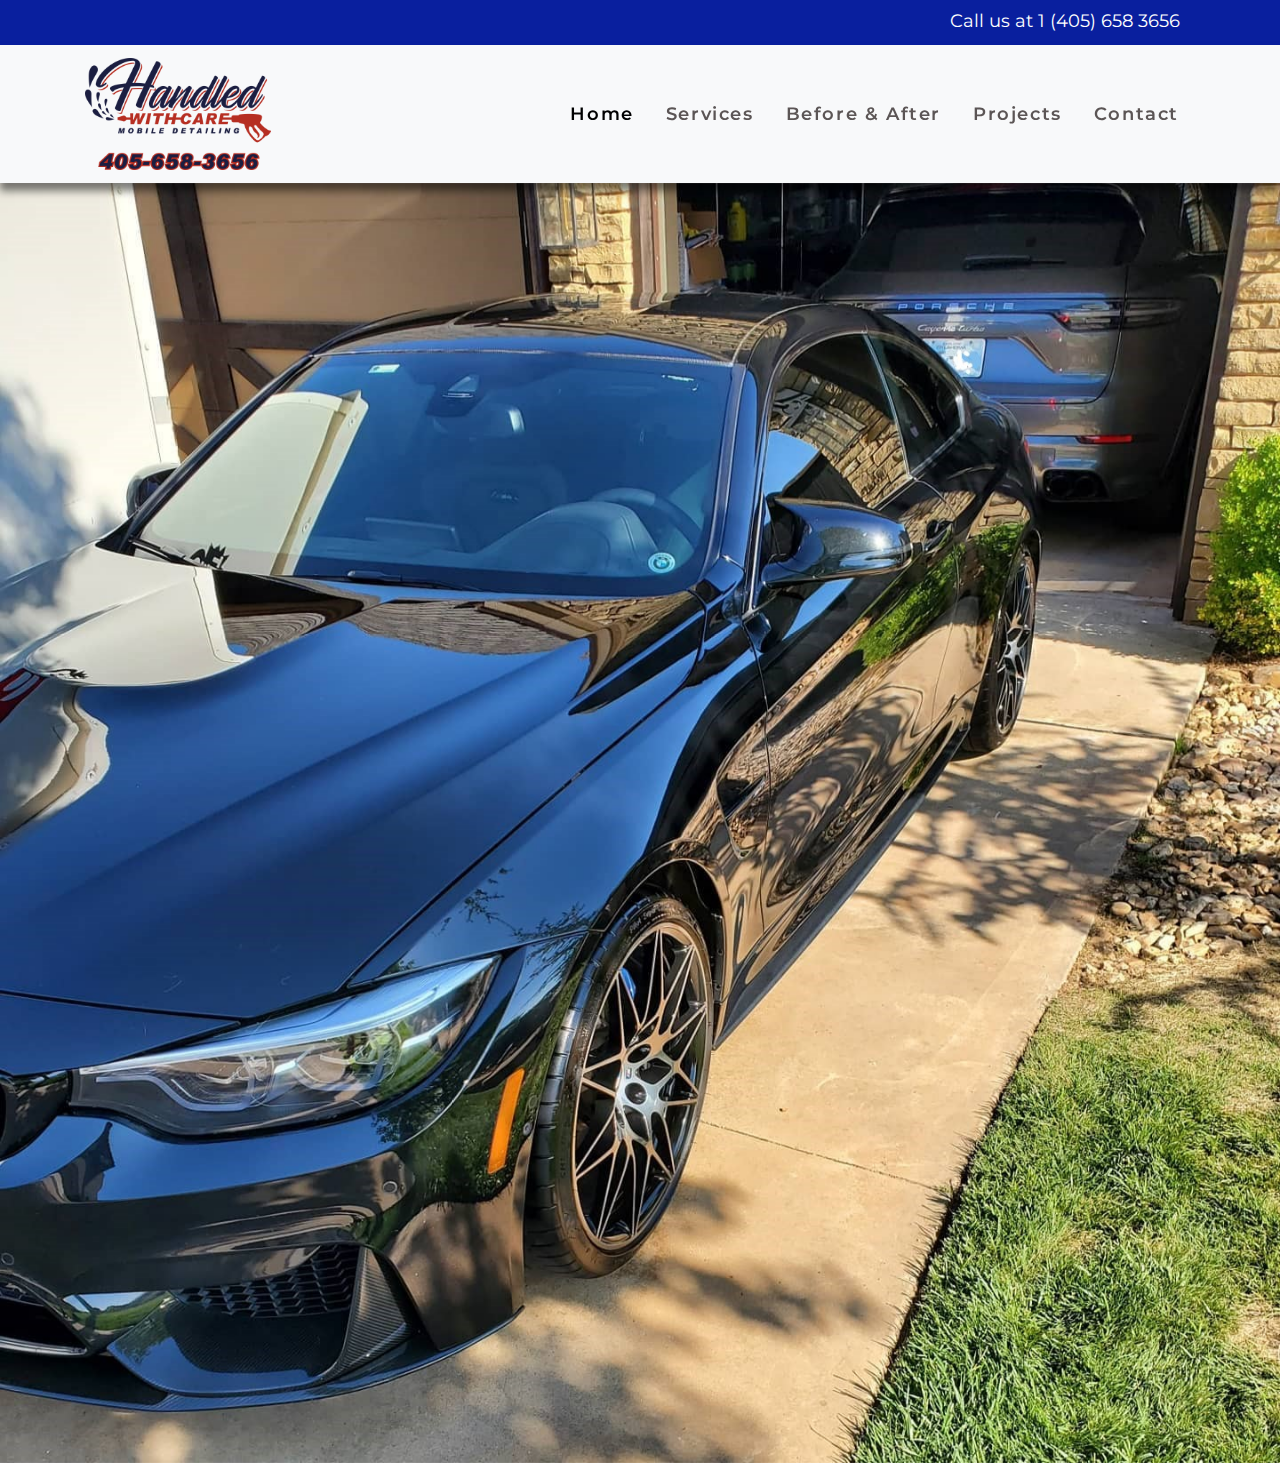
==== index.html @ 616f80f4 "first commit" ====
<!DOCTYPE html>
<html lang="en">
  <head>
    <meta charset="UTF-8" />
    <meta name="viewport" content="width=device-width, initial-scale=1.0, viewport-fit=cover" />
    <meta http-equiv="X-UA-Compatible" content="ie=edge" />
    <title>Handled With Care Mobile Detailing</title>
    <link rel="shortcut icon" href="" />
    <!-- Bootstrap 4.5 CSS -->
    <link rel="stylesheet" href="css/bootstrap.min.css" />
    <!-- Style CSS -->
    <link rel="stylesheet" href="css/style.css" />
    <!-- Google Fonts -->
    <link href="https://fonts.googleapis.com/css?family=Montserrat:300,400,500,600,700&display=swap" rel="stylesheet" />
  </head>
  <body>
    <!-- Top Bar -->
    <div class="top-bar">
      <div class="container">
        <div class="col-12 text-right">
          <p><a href="tel:14056583656">Call us at 1 (405) 658 3656</a></p>
        </div>
      </div>
    </div>

    <!-- End Top Bar -->

    <!-- Navigation -->
    <nav class="navbar bg-light navbar-light navbar-expand-lg">
      <div class="container">
        <a href="index.html" class="navbar-brand"><img src="img/logo.png" alt="Logo" title="Logo" /></a>

        <button class="navbar-toggler" type="button" data-toggle="collapse" data-target="#navbarResponsive">
          <span class="navbar-toggler-icon"></span>
        </button>

        <div class="collapse navbar-collapse" id="navbarResponsive">
          <ul class="navbar-nav ml-auto">
            <li class="nav-item"><a href="index.html" class="nav-link active">Home</a></li>
            <li class="nav-item"><a href="" class="nav-link">Services</a></li>
            <li class="nav-item"><a href="" class="nav-link">Before & After</a></li>
            <li class="nav-item"><a href="" class="nav-link">Projects</a></li>
            <li class="nav-item"><a href="" class="nav-link">Contact</a></li>
          </ul>
        </div>
      </div>
    </nav>

    <!-- End Navigation -->

    <!-- Image Carousel -->

    <div id="carousel" class="carousel slide" data-ride="carousel" data-interval="">
      <!-- Carousel Content -->
      <div class="carousel-inner">
        <div class="carousel-item active">
          <img src="img/carousel/1.jpg" alt="" class="w-100">
        </div>
      </div>

      <!-- End Carousel Content -->

      <!-- Previous & Next Buttons -->

      <!-- End Previous & Next Buttons -->
    </div>
    <!-- End Image Carousel -->

    <!-- Main Page Heading -->

    <!-- Three Column Section -->

    <!-- End Three Column Section -->

    <!-- Emoji Navbar First -->

    <!-- Start Fixed Background IMG -->

    <!-- End Fixed Background IMG -->

    <!-- Emoji Navbar Second -->

    <!-- Modal Popup -->

    <!-- Start Two Column Section -->

    <!-- End Two Column Section -->

    <!-- Start Jumbotron -->

    <!-- End Jumbotron -->

    <!-- Start Footer -->

    <!-- End Footer -->

    <!-- Start Socket -->

    <!-- End Socket -->

    <!-- Script Source Files -->

    <!-- jQuery -->
    <script src="js/jquery-3.5.1.min.js"></script>
    <!-- Bootstrap 4.5 JS -->
    <script src="js/bootstrap.min.js"></script>
    <!-- Popper JS -->
    <script src="js/popper.min.js"></script>
    <!-- Font Awesome -->
    <script src="js/all.min.js"></script>

    <!-- End Script Source Files -->
  </body>
</html>
---- css/style.css ----
/*-- Body Reset --*/
body {
  overflow-x: hidden;
  font-family: 'Montserrat', sans-serif;
  color: #616971;
}

/*============= TOP BAR HEADER =============*/
.top-bar {
  background: #091f9e;
  height: 2.8rem;
  padding: .5rem 0;
}
.top-bar a {
  color: white;
  text-decoration: none;
  font-size: 1.1rem;
}


/*============= NAVIGATION =============*/
.navbar-brand img {
  height: 7rem;
}
.navbar {
  font-size: 1.15rem;
  font-weight: 600;
  letter-spacing: .1rem;
  box-shadow: 0 .5rem .5rem rgba(0, 0, 0, 0.5);
  z-index: 1;
}
.nav-item {
  padding: .5rem;
}
.nav-link {
  color: #5b5555!important;
}
.nav-link.active, 
.nav-link:hover {
  color: #000000!important;
}


/*============= CAROUSEL =============*/



/*---Change Carousel Transition Speed --*/


/*-- Carousel Content --*/



/*===== FIXED BACKGROUND IMG =====*/



/*-- Emoji Navbar --*/



/*============= FOOTER =============*/



/*============= SOCKET =============*/



/*============= MEDIA QUERIES =============*/

/* Devices under 1199px (xl) */
@media (max-width: 1199.98px) {

}
/* Devices under 768px (md) */
@media (max-width: 767.98px) {

}


/*============ BOOTSTRAP BREAK POINTS:

Extra small (xs) devices (portrait phones, less than 576px)
No media query since this is the default in Bootstrap

Small (sm) devices (landscape phones, 576px and up)
@media (min-width: 576px) { ... }

Medium (md) devices (tablets, 768px and up)
@media (min-width: 768px) { ... }

Large (lg) devices (desktops, 992px and up)
@media (min-width: 992px) { ... }

Extra (xl) large devices (large desktops, 1200px and up)
@media (min-width: 1200px) { ... }

=============*/

/*-- Bootstrap Mobile Gutter Fix --*/
.row, .container-fluid {
  margin-left: 0px !important;
  margin-right: 0px !important;
}

/*-- Fixed Background Image --*/
.fixed-background {
  position: relative;
  width: 100%;
  z-index: 1000!important;
}
.fixed-wrap {
  clip: rect(0, auto, auto, 0);
  position: absolute;
  top: 0;
  left: 0;
  width: 100%;
  height: 100%;
  z-index: -999 !important;
}
.fixed {
  z-index: -999!important;
  display: block;
  top: 0;
  left: 0;
  width: 100%;
  height: 100%;
  background-size: cover;
  background-position: center center;
  -webkit-transform: translateZ(0);
  transform: translateZ(0);
  will-change: transform;
}
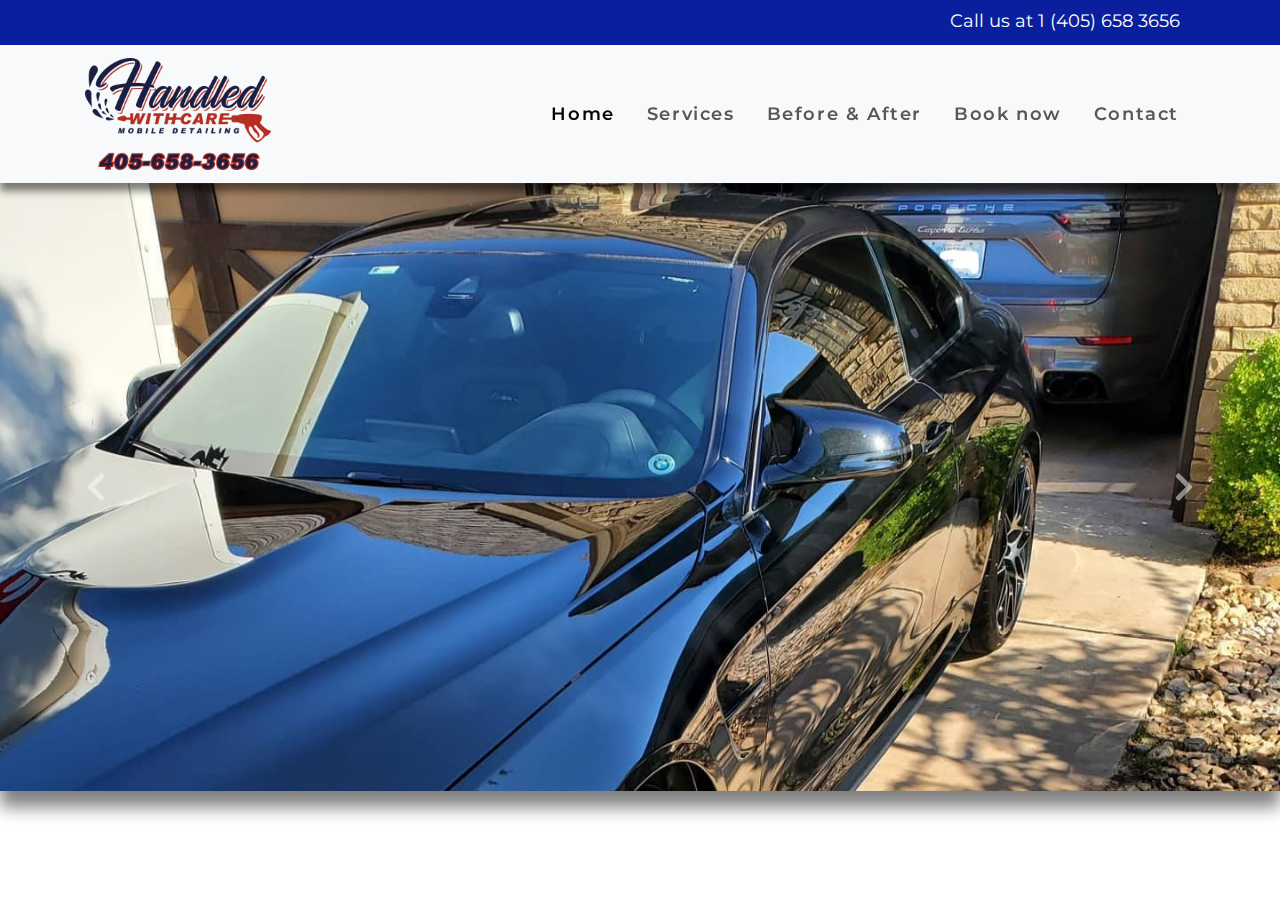
==== commit b9317eea: "latest" ====
--- a/index.html
+++ b/index.html
@@ -39,7 +39,7 @@
             <li class="nav-item"><a href="index.html" class="nav-link active">Home</a></li>
             <li class="nav-item"><a href="" class="nav-link">Services</a></li>
             <li class="nav-item"><a href="" class="nav-link">Before & After</a></li>
-            <li class="nav-item"><a href="" class="nav-link">Projects</a></li>
+            <li class="nav-item"><a href="" class="nav-link">Book now</a></li>
             <li class="nav-item"><a href="" class="nav-link">Contact</a></li>
           </ul>
         </div>
@@ -50,18 +50,38 @@
 
     <!-- Image Carousel -->
 
-    <div id="carousel" class="carousel slide" data-ride="carousel" data-interval="">
+    <div id="carousel" class="carousel slide" data-ride="carousel" data-interval="6500000">
       <!-- Carousel Content -->
       <div class="carousel-inner">
+
         <div class="carousel-item active">
-          <img src="img/carousel/1.jpg" alt="" class="w-100">
+          <img src="img/carousel/1big.jpg" alt="" class="w-100">
+          <div class="carousel-caption">
+            <div class="container">
+              <h1>Test</h1>
+            </div>
+          </div>
         </div>
+
+        <div class="carousel-item ">
+          <img src="img/carousel/1big.jpg" alt="" class="w-100">
+        </div>
+
+        <div class="carousel-item ">
+          <img src="img/carousel/1big.jpg" alt="" class="w-100">
+        </div>
+
       </div>
 
       <!-- End Carousel Content -->
 
       <!-- Previous & Next Buttons -->
-
+      <a href="#carousel" class="carousel-control-prev" role="button" data-slide="prev">
+        <span class="fas fa-chevron-left fa-2x"></span>
+      </a>
+      <a href="#carousel" class="carousel-control-next" role="button" data-slide="next">
+        <span class="fas fa-chevron-right fa-2x"></span>
+      </a>
       <!-- End Previous & Next Buttons -->
     </div>
     <!-- End Image Carousel -->
--- a/css/style.css
+++ b/css/style.css
@@ -43,10 +43,21 @@
 
 /*============= CAROUSEL =============*/
 
+#carousel {
+  box-shadow: 0 1rem 1rem rgba(0, 0, 0, 0.5);
+}
+.carousel-inner {
+  max-height: 38rem!important;
+}
+
 
 
 /*---Change Carousel Transition Speed --*/
-
+.carousel-item-next, 
+.carousel-item-prev,
+.carousel-item.active {
+  transition: transform 1.2s ease;
+}
 
 /*-- Carousel Content --*/
 
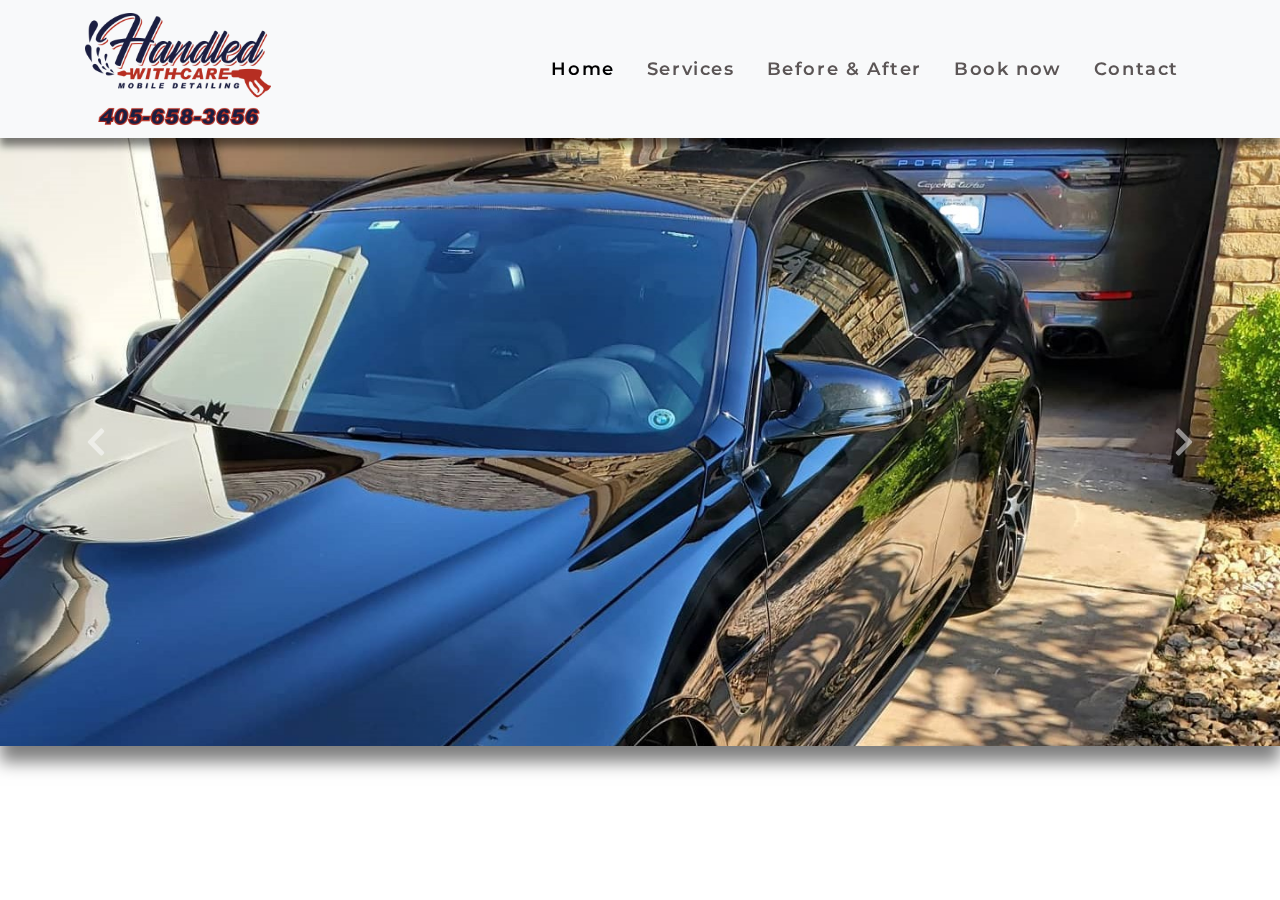
==== commit 26ba5170: "updated links in navbar" ====
--- a/index.html
+++ b/index.html
@@ -15,13 +15,13 @@
   </head>
   <body>
     <!-- Top Bar -->
-    <div class="top-bar">
+    <!-- <div class="top-bar">
       <div class="container">
         <div class="col-12 text-right">
           <p><a href="tel:14056583656">Call us at 1 (405) 658 3656</a></p>
         </div>
       </div>
-    </div>
+    </div> -->
 
     <!-- End Top Bar -->
 
@@ -37,10 +37,10 @@
         <div class="collapse navbar-collapse" id="navbarResponsive">
           <ul class="navbar-nav ml-auto">
             <li class="nav-item"><a href="index.html" class="nav-link active">Home</a></li>
-            <li class="nav-item"><a href="" class="nav-link">Services</a></li>
-            <li class="nav-item"><a href="" class="nav-link">Before & After</a></li>
-            <li class="nav-item"><a href="" class="nav-link">Book now</a></li>
-            <li class="nav-item"><a href="" class="nav-link">Contact</a></li>
+            <li class="nav-item"><a href="services.html" class="nav-link">Services</a></li>
+            <li class="nav-item"><a href="beforeafter.html" class="nav-link">Before & After</a></li>
+            <li class="nav-item"><a target="_blank" href="https://www.facebook.com/HWCDS231/services/" class="nav-link">Book now</a></li>
+            <li class="nav-item"><a href="contactus.html" class="nav-link">Contact</a></li>
           </ul>
         </div>
       </div>
@@ -50,27 +50,25 @@
 
     <!-- Image Carousel -->
 
-    <div id="carousel" class="carousel slide" data-ride="carousel" data-interval="6500000">
+    <div id="carousel" class="carousel slide" data-ride="carousel" data-interval="30000000">
       <!-- Carousel Content -->
       <div class="carousel-inner">
-
         <div class="carousel-item active">
-          <img src="img/carousel/1big.jpg" alt="" class="w-100">
+          <img src="img/carousel/1big.jpg" alt="" class="w-100" />
           <div class="carousel-caption">
             <div class="container">
-              <h1>Test</h1>
+              <h1></h1>
             </div>
           </div>
         </div>
 
-        <div class="carousel-item ">
-          <img src="img/carousel/1big.jpg" alt="" class="w-100">
+        <div class="carousel-item">
+          <img src="img/carousel/2car.jpg" alt="" class="w-100" />
         </div>
 
-        <div class="carousel-item ">
-          <img src="img/carousel/1big.jpg" alt="" class="w-100">
+        <div class="carousel-item">
+          <img src="img/carousel/3truck.jpg" alt="" class="w-100" />
         </div>
-
       </div>
 
       <!-- End Carousel Content -->
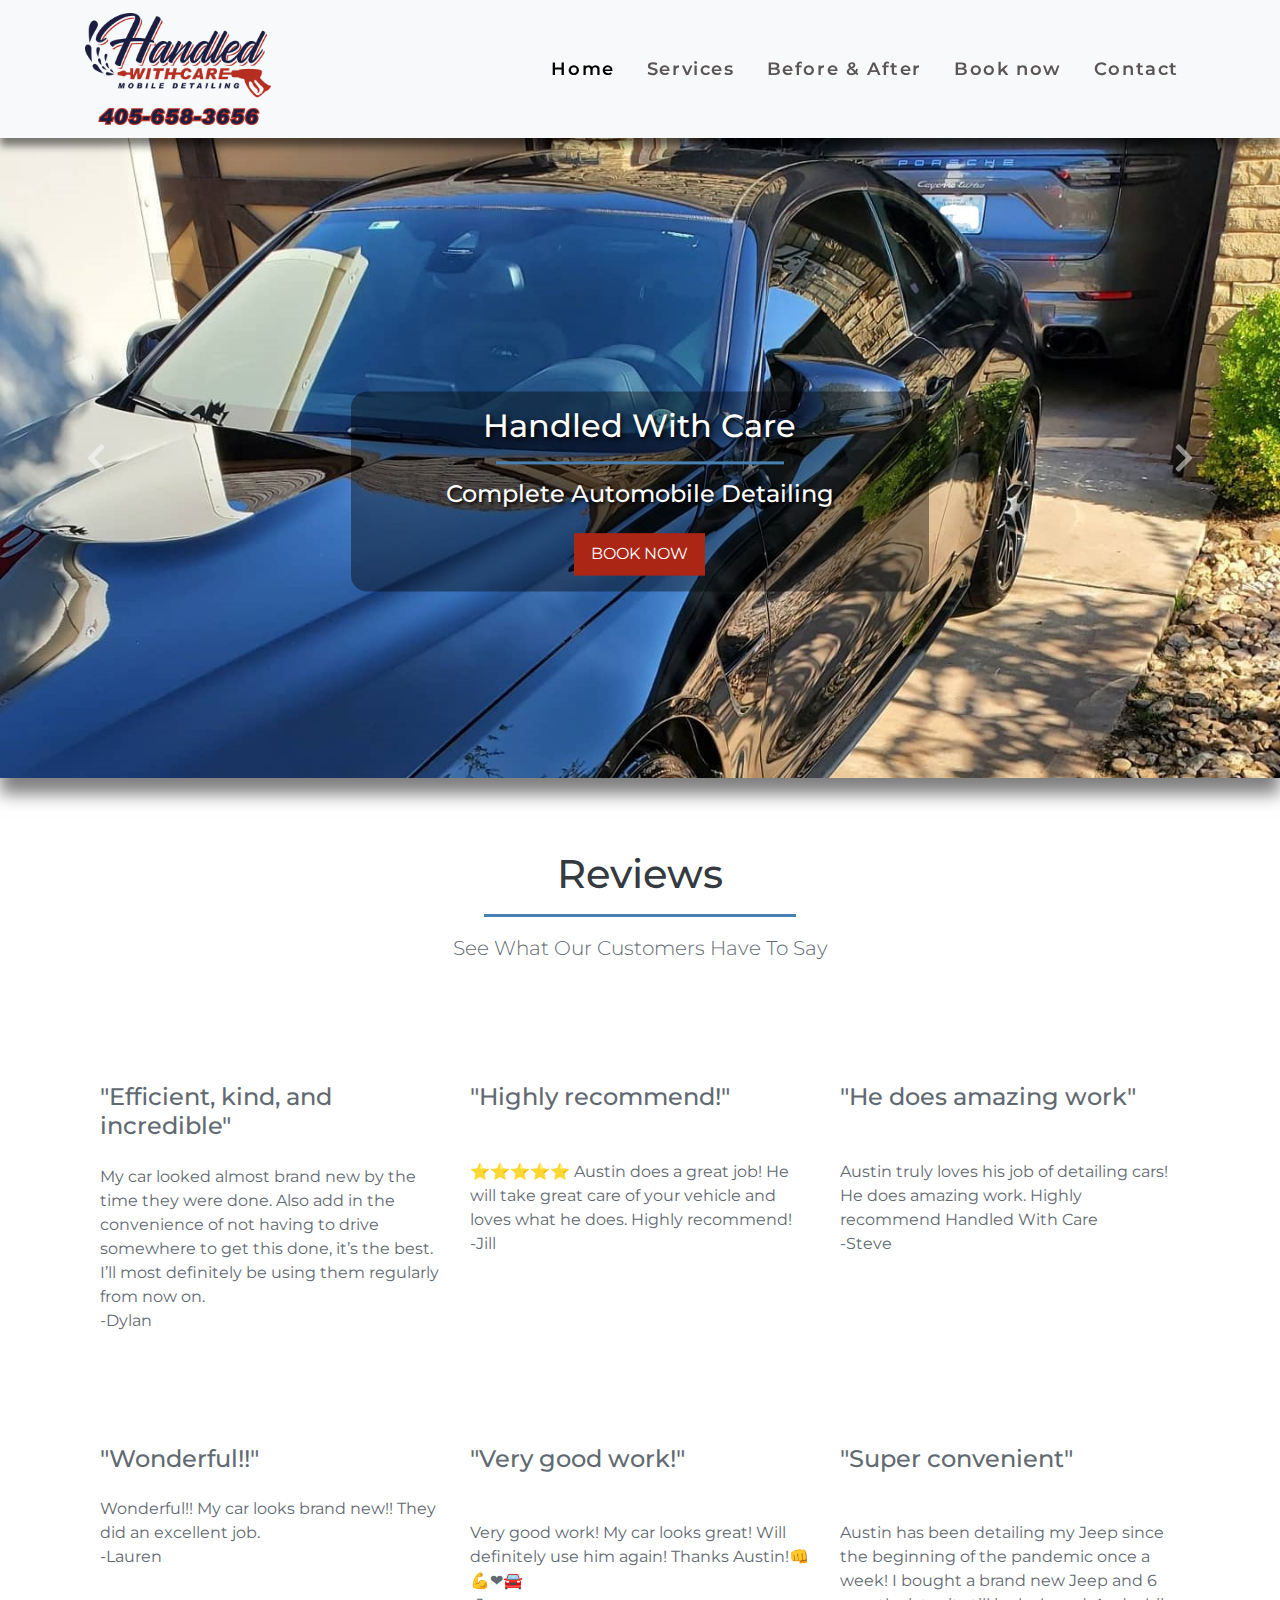
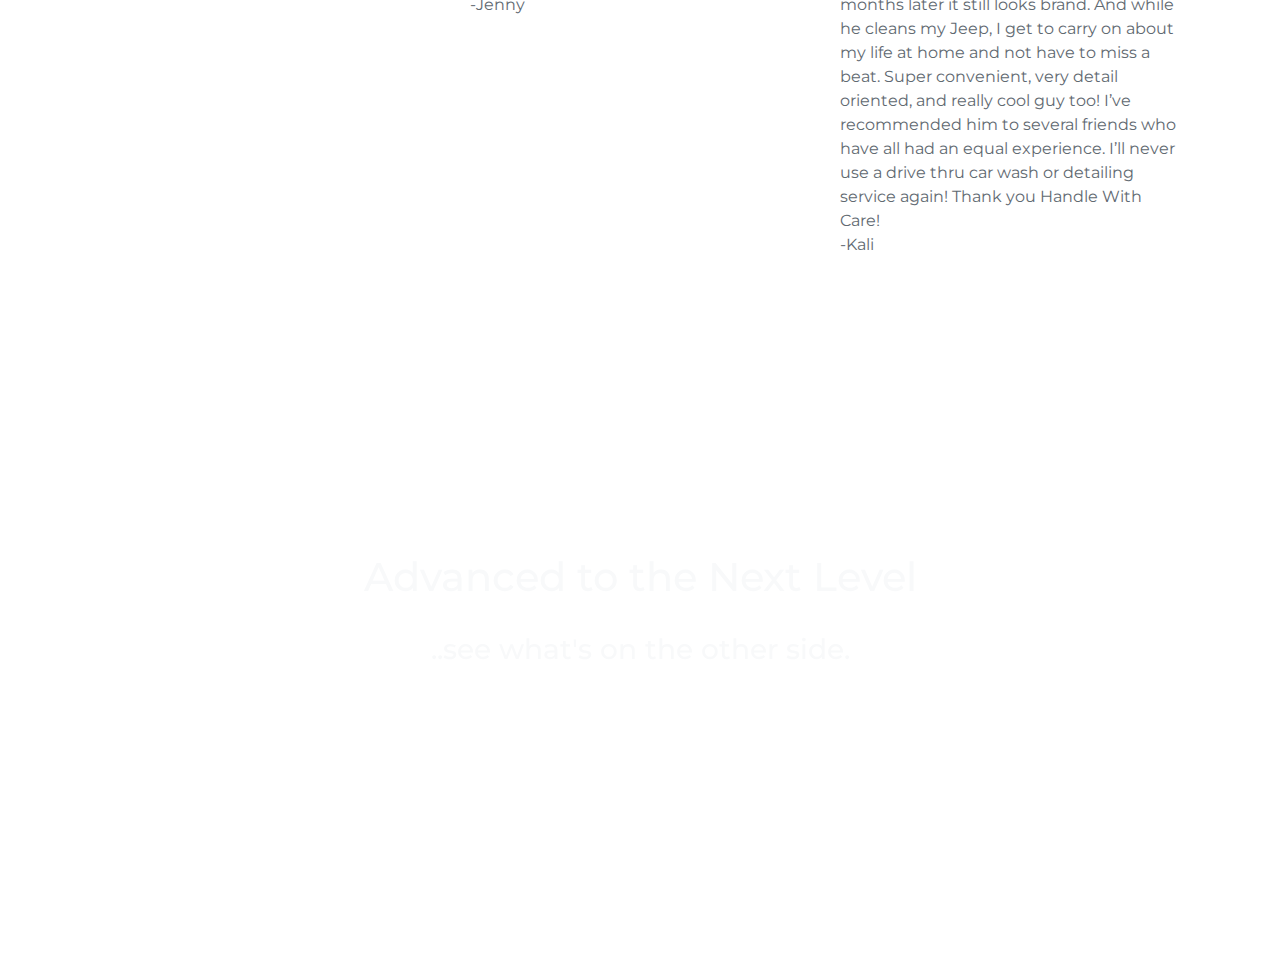
==== commit 4a71de40: "added reviews/fixed bckgrimg" ====
--- a/index.html
+++ b/index.html
@@ -14,6 +14,8 @@
     <link href="https://fonts.googleapis.com/css?family=Montserrat:300,400,500,600,700&display=swap" rel="stylesheet" />
   </head>
   <body>
+    <div id="fb-root"></div>
+<script async defer crossorigin="anonymous" src="https://connect.facebook.net/en_US/sdk.js#xfbml=1&version=v8.0&appId=2420969098194773&autoLogAppEvents=1" nonce="DGtEDPFN"></script>
     <!-- Top Bar -->
     <!-- <div class="top-bar">
       <div class="container">
@@ -51,23 +53,56 @@
     <!-- Image Carousel -->
 
     <div id="carousel" class="carousel slide" data-ride="carousel" data-interval="30000000">
+
       <!-- Carousel Content -->
       <div class="carousel-inner">
+
         <div class="carousel-item active">
-          <img src="img/carousel/1big.jpg" alt="" class="w-100" />
+          <img src="img/carousel/1big.jpg" alt="" class="w-100" />          
           <div class="carousel-caption">
             <div class="container">
-              <h1></h1>
+              <div class="row justify-content-center">
+                <div class="col-8 bg-custom d-none d-lg-block py-3 px-0">
+              <h1>Handled With Care</h1>
+              <div class="border-top border-primary w-50 mx-auto my-3"></div>
+              <h3 class="pb-3">Complete Automobile Detailing</h3>
+              <a href="#" class="btn btn-dark btn-lg">BOOK NOW</a>
             </div>
           </div>
         </div>
+      </div>  
+    </div>
 
         <div class="carousel-item">
           <img src="img/carousel/2car.jpg" alt="" class="w-100" />
+          <div class="carousel-caption">
+            <div class="container">
+              <div class="row justify-content-center">
+                <div class="col-8 bg-custom d-none d-lg-block py-3 px-0">
+              <h1>Handled With Care</h1>
+              <div class="border-top border-primary w-50 mx-auto my-3"></div>
+              <h3 class="pb-3">Complete Automobile Detailing</h3>
+              <a href="#" class="btn btn-dark btn-lg">BOOK NOW</a>
+            </div>
+          </div>
+        </div>
+      </div>
         </div>
 
         <div class="carousel-item">
           <img src="img/carousel/3truck.jpg" alt="" class="w-100" />
+          <div class="carousel-caption">
+            <div class="container">
+              <div class="row justify-content-center">
+                <div class="col-8 bg-custom d-none d-lg-block py-3 px-0">
+              <h1>Handled With Care</h1>
+              <div class="border-top border-primary w-50 mx-auto my-3"></div>
+              <h3 class="pb-3">Complete Automobile Detailing</h3>
+              <a href="#" class="btn btn-dark btn-lg ml-2">BOOK NOW</a>
+            </div>
+          </div>
+        </div>
+      </div>
         </div>
       </div>
 
@@ -85,15 +120,77 @@
     <!-- End Image Carousel -->
 
     <!-- Main Page Heading -->
+    <div class="col-12 text-center mt-5">
+      <h1 class="text-dark pt-4">Reviews</h1>
+      <div class="border-top border-primary w-25 mx-auto my-3"></div>
+      <p class="lead">See What Our Customers Have To Say</p>
+    </div>
 
     <!-- Three Column Section -->
 
+    <div class="container">
+      <div class="row my-5">
+
+        
+        <div class="col-md-4 my-4">
+          <img src="#" alt="" class="w-100">
+          <h4 class="my-4">"Efficient, kind, and incredible"</h4>
+          <p>My car looked almost brand new by the time they were done. Also add in the convenience of not having to drive somewhere to get this done, it’s the best. I’ll most definitely be using them regularly from now on. <br>-Dylan</p>                 
+        </div>
+
+        <div class="col-md-4 my-4">
+          <img src="#" alt="" class="w-100">
+          <h4 class="my-4">"Highly recommend!"</h4><br>
+          <p>⭐️⭐️⭐️⭐️⭐️ Austin does a great job! He will take great care of your vehicle and loves what he does. Highly recommend!<br>-Jill</p>                 
+        </div>
+
+        <div class="col-md-4 my-4">
+          <img src="#" alt="" class="w-100">
+          <h4 class="my-4">"He does amazing work"</h4><br>
+          <p>Austin truly loves his job of detailing cars! He does amazing work. Highly recommend Handled With Care<br>-Steve</p>                 
+        </div>
+
+        <div class="col-md-4 my-4">
+          <img src="#" alt="" class="w-100">
+          <h4 class="my-4">"Wonderful!!"</h4>
+          <p>Wonderful!! My car looks brand new!! They did an excellent job.<br>-Lauren</p>                 
+        </div>
+
+        <div class="col-md-4 my-4">
+          <img src="#" alt="" class="w-100">
+          <h4 class="my-4">"Very good work!"</h4><br>
+          <p>Very good work! My car looks great! Will definitely use him again! Thanks Austin!👊💪❤🚘<br>-Jenny</p>                 
+        </div>
+
+        <div class="col-md-4 my-4">
+          <img src="#" alt="" class="w-100">
+          <h4 class="my-4">"Super convenient"</h4><br>
+          <p>Austin has been detailing my Jeep since the beginning of the pandemic once a week! I bought a brand new Jeep and 6 months later it still looks brand. And while he cleans my Jeep, I get to carry on about my life at home and not have to miss a beat. Super convenient, very detail oriented, and really cool guy too! I’ve recommended him to several friends who have all had an equal experience. I’ll never use a drive thru car wash or detailing service again! Thank you Handle With Care!<br>-Kali</p>                 
+        </div>
+
+      </div>
+    </div>
+
     <!-- End Three Column Section -->
 
     <!-- Emoji Navbar First -->
 
     <!-- Start Fixed Background IMG -->
 
+    <div class="fixed-background">
+
+      <div class="row text-light py-5">
+        <div class="col-12 text-center">
+          <h1>Advanced to the Next Level</h1>
+          <h3 class="py-4">..see what's on the other side.</h3>
+        </div>
+      </div>
+
+      <div class="fixed-wrap">
+        <div class="fixed"></div>
+      </div>
+    </div>
+
     <!-- End Fixed Background IMG -->
 
     <!-- Emoji Navbar Second -->
@@ -115,6 +212,7 @@
     <!-- Start Socket -->
 
     <!-- End Socket -->
+    <div class="container my-5"></div>
 
     <!-- Script Source Files -->
 
--- a/css/style.css
+++ b/css/style.css
@@ -47,7 +47,7 @@
   box-shadow: 0 1rem 1rem rgba(0, 0, 0, 0.5);
 }
 .carousel-inner {
-  max-height: 38rem!important;
+  max-height: 40rem!important;
 }
 
 
@@ -56,16 +56,64 @@
 .carousel-item-next, 
 .carousel-item-prev,
 .carousel-item.active {
-  transition: transform 1.2s ease;
+  transition: transform 1.5s ease;
 }
 
 /*-- Carousel Content --*/
+.img {
+  height: 100%;
+  width: 100%;
+  object-fit: cover;
+}
 
+.carousel-caption {
+  position: absolute;
+  top: 54%;
+  transform: translateY(-50%);
+}
+
+.bg-custom {
+  background-color: rgba(0, 0, 0, .4);
+  color: white;
+  border-radius: 1rem;
+}
+
+.carousel-caption h1 {
+  font-size: 2.0rem;
+  text-shadow: .1rem .1rem .3rem rgba(0, 0, 0, 1);
+}
+
+.border-primary {
+  border-top: .2rem solid #4981b3!important;
+}
+
+.carousel-caption h3 {
+  font-size: 1.5rem;
+  text-shadow: .1rem .1rem .2rem rgba(0, 0, 0, 1);
+}
+
+.btn-lg {
+  border-radius: 0;
+  text-transform: uppercase;
+  font-size: 1rem;
+  border-width: medium;
+}
+
+.btn-dark {
+  background-color: #ac2615;
+  border: .05rem solid #ac2615;
+}
 
 
 /*===== FIXED BACKGROUND IMG =====*/
 
-
+.fixed {
+  background-image: url('../img/matrix.jpg');
+  position: fixed;
+}
+.fixed-background {
+  padding: 10rem 0;
+}
 
 /*-- Emoji Navbar --*/
 
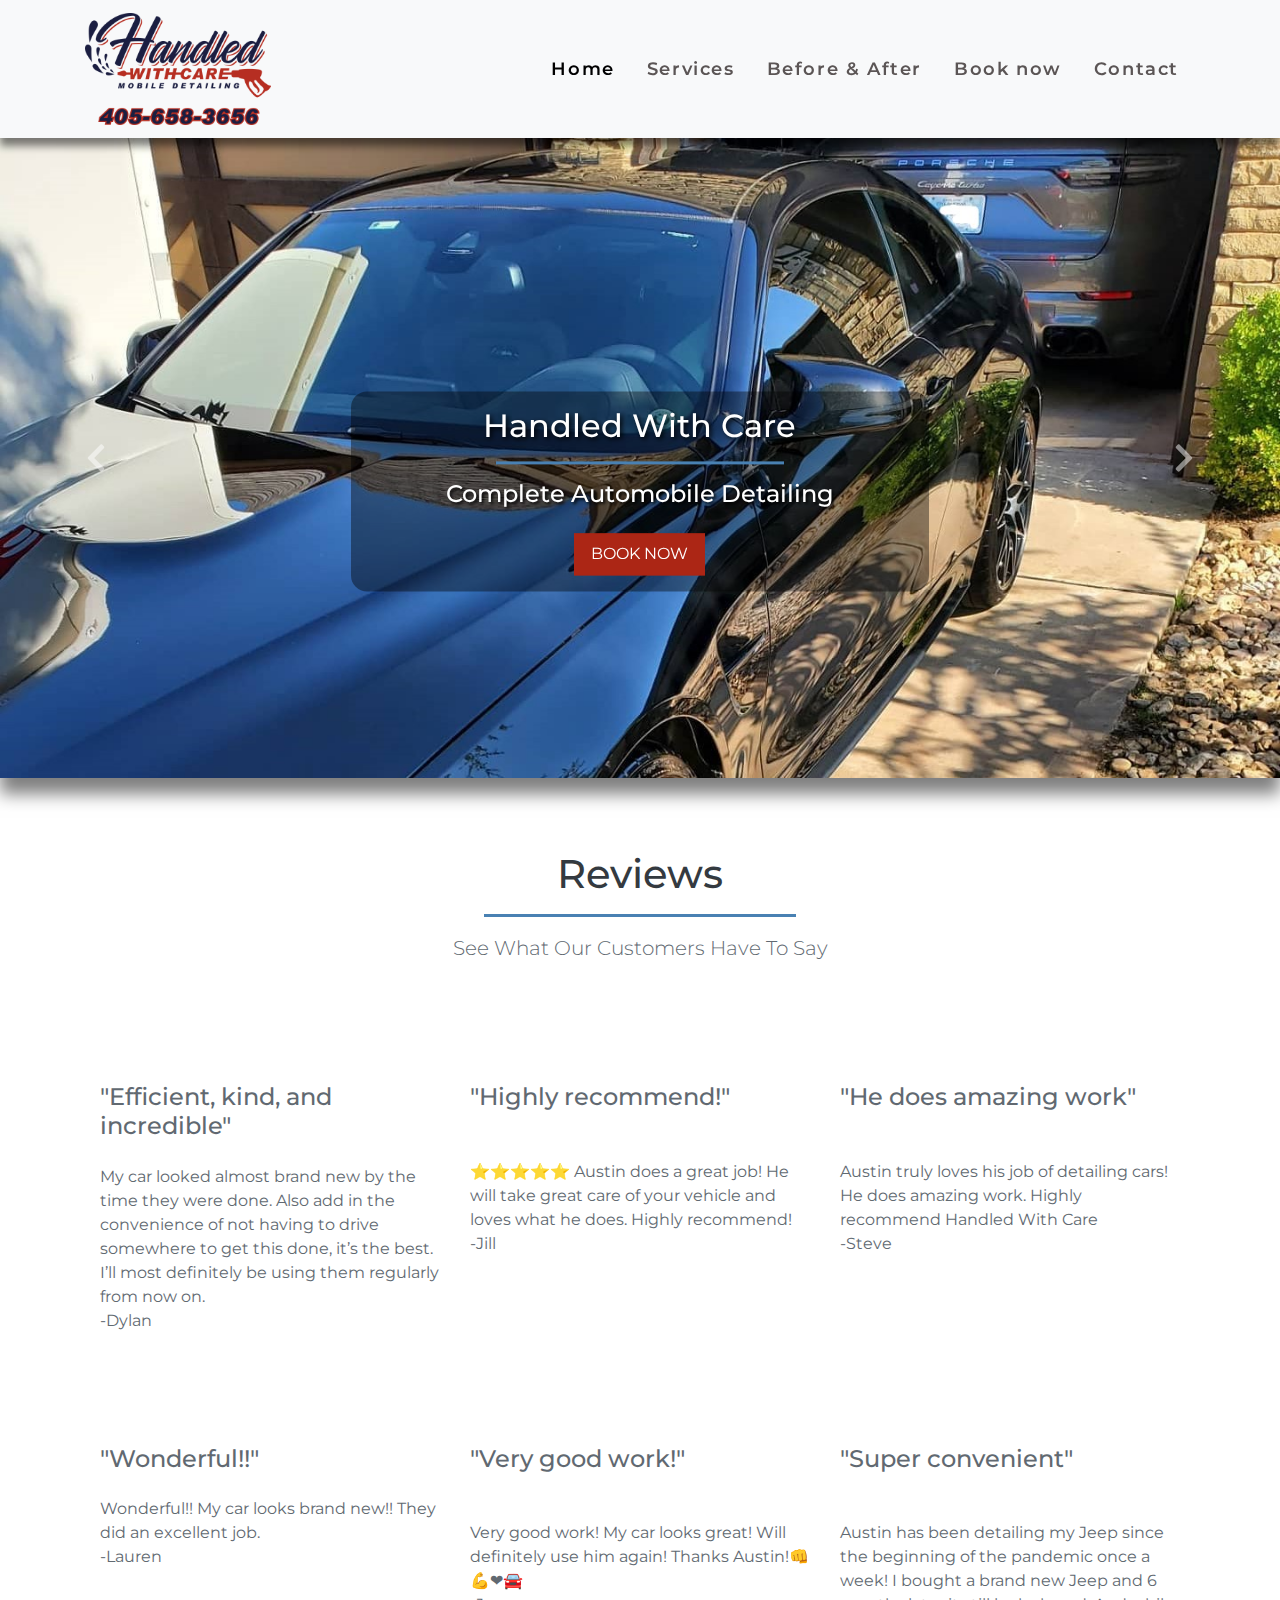
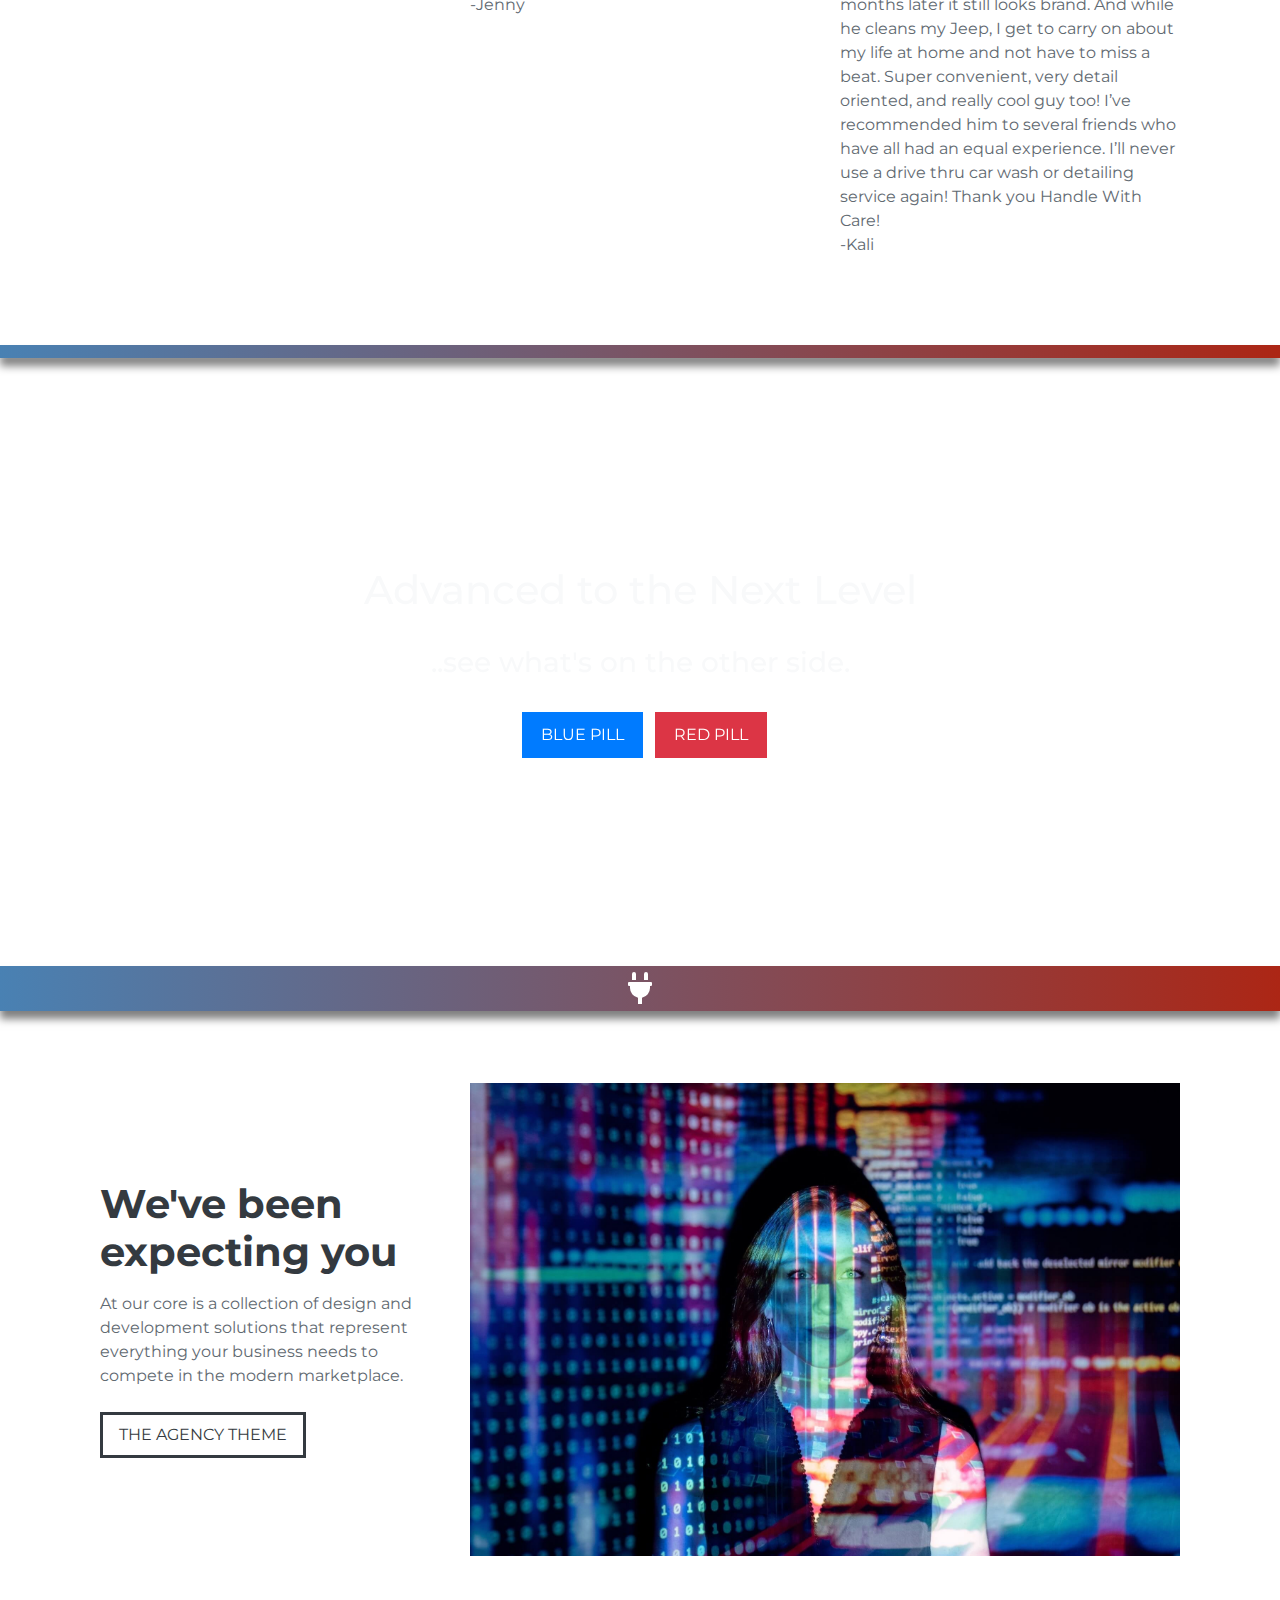
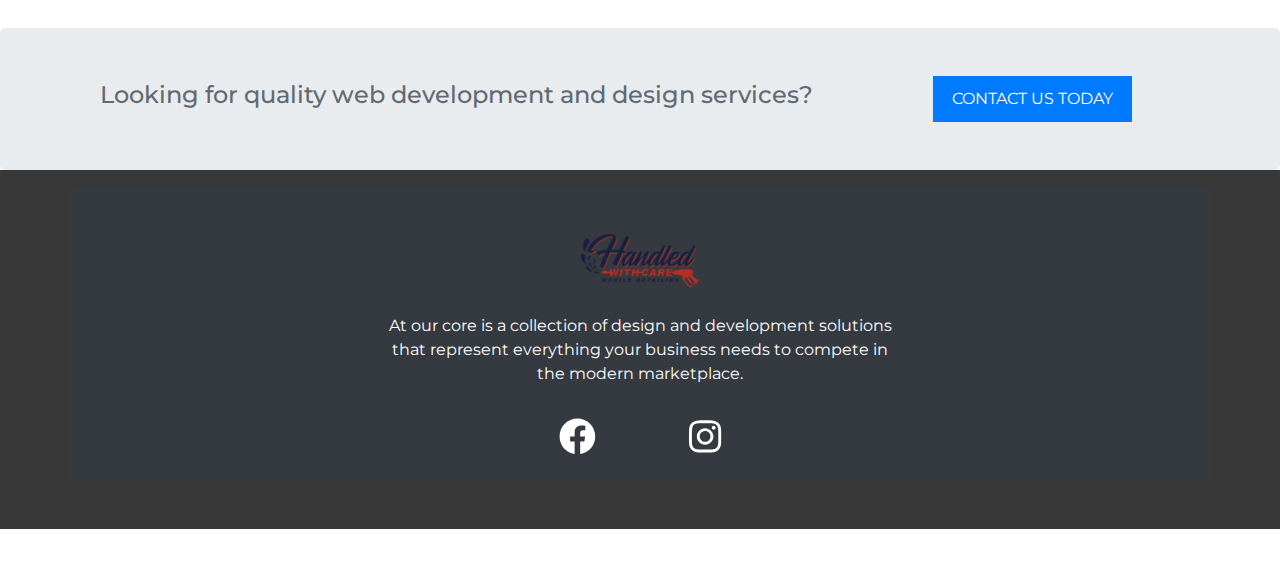
==== commit 1115a8c2: "finished footer" ====
--- a/index.html
+++ b/index.html
@@ -174,6 +174,7 @@
     <!-- End Three Column Section -->
 
     <!-- Emoji Navbar First -->
+    <a class="navbar bg-primary sticky-top emoji" href="#emoji" role="button" data-toggle="collapse"></a>
 
     <!-- Start Fixed Background IMG -->
 
@@ -183,6 +184,8 @@
         <div class="col-12 text-center">
           <h1>Advanced to the Next Level</h1>
           <h3 class="py-4">..see what's on the other side.</h3>
+          <button type="button" data-toggle="modal" data-target="#modal1" class="btn btn-primary btn-lg ml-2">Blue Pill</button>
+          <button type="button" data-toggle="modal" data-target="#modal1" class="btn btn-danger btn-lg ml-2">Red Pill</button>
         </div>
       </div>
 
@@ -194,22 +197,84 @@
     <!-- End Fixed Background IMG -->
 
     <!-- Emoji Navbar Second -->
+    <a class="navbar bg-primary sticky-top emoji" href="#emoji" role="button" data-toggle="collapse"><i class="fas fa-plug"></i></a>
+
+    <div class="collapse" id="emoji">
+      <div class="container">
+        <div class="row">
+          <div class="col-sm-6 col-md-3"><img src="img/emoji/panda.gif" alt="" class="w-100"></div>
+          <div class="col-sm-6 col-md-3"><img src="img/emoji/poo.gif" alt="" class="w-100"></div>
+          <div class="col-sm-6 col-md-3"><img src="img/emoji/unicorn.gif" alt="" class="w-100"></div>
+          <div class="col-sm-6 col-md-3"><img src="img/emoji/chicken.gif" alt="" class="w-100"></div>
+        </div>
+      </div>
+    </div>
 
     <!-- Modal Popup -->
+    <div class="modal fade" id="modal1">
+      <div class="modal-dialog">
+        <img src="img/emoji/poo.gif" alt="" class="w-100">
+      </div>
+    </div>
 
     <!-- Start Two Column Section -->
+    <div class="container my-5">
+      <div class="row py-4">
+
+        <div class="col-lg-4 mb-4 my-lg-auto">
+          <h1 class="text-dark font-weight-bold mb-3">We've been expecting you</h1>
+          <p class="mb-4">At our core is a collection of design and development solutions that represent everything your business needs to compete in the modern marketplace.</p>
+          <a href="https://w3newbie.com/themes/"target="_blank" class="btn btn-outline-dark btn-lg">The Agency Theme</a>
+        </div>
+
+        <div class="col-lg-8"><img src="img/code.jpg" alt="" class="w-100"></div>
+
+      </div>
+    </div>
 
     <!-- End Two Column Section -->
 
     <!-- Start Jumbotron -->
+    <div class="jumbotron py-5 mb-0">
+      <div class="container">
+        <div class="row">
+
+          <div class="col-md-7 col-lg-8 col-xl-9 my-auto">
+            <h4>Looking for quality web development and design services?</h4>
+          </div>
+
+          <div class="col-md-5 col-lg-4 col-xl-3 pt-4 pt-md-0">
+            <a href="#" class="btn btn-primary btn-lg">Contact Us Today</a>
+          </div>
+
+        </div>
+      </div>
+    </div>
 
     <!-- End Jumbotron -->
 
     <!-- Start Footer -->
+    <footer>
+      <div class="container bg-dark">
+        <div class="row text-light text-center py-4 justify-content-center">
+
+          <div class="col-sm-10 col-md-8 col-lg-6">
+            <img src="img/logofooter.png" alt="">
+            <p>At our core is a collection of design and development solutions that represent everything your business needs to compete in the modern marketplace.</p>   
+            <ul class="social pt-3">
+              <li><a href="https://www.facebook.com/HandledWithCareDetailing" target="_blank"><i class="fab fa-facebook"></i></a></li>
+              <li><a href="https://www.instagram.com/handledwithcaredetailing/" target="_blank"><i class="fab fa-instagram"></i></a></li>              
+            </ul>         
+          </div>
+
+        </div>
+      </div>
+    </footer>
 
     <!-- End Footer -->
 
     <!-- Start Socket -->
+    
 
     <!-- End Socket -->
     <div class="container my-5"></div>
--- a/css/style.css
+++ b/css/style.css
@@ -116,11 +116,54 @@
 }
 
 /*-- Emoji Navbar --*/
-
+.emoji {
+  background-image: linear-gradient(to right, #4981b3, #ac2615);
+  min-height: 0!important;
+  padding: .4rem 0!important;
+}
+.emoji .svg-inline--fa {
+  margin: 0 auto;
+  color: white;
+  font-size: 2rem;
+}
 
 
 /*============= FOOTER =============*/
-
+footer {
+  background-color: #383838;
+  padding: 1rem 2rem 3rem;  
+}
+
+footer img {
+  height: 3.5rem;
+  margin: 1.5rem auto;
+}
+
+footer p, footer a,
+.socket a {
+  color: white;
+  text-decoration: none;
+}
+
+ul.social {
+  list-style-type: none;
+  display: flex;  
+  max-width: 16rem;
+  margin: 0 auto;
+  padding: 0;
+}
+
+ul.social li {
+  margin: 0 auto;
+}
+
+footer .svg-inline--fa {
+  font-size: 2.3rem;
+}
+
+footer .svg-inline--fa:hover {
+  color: #68a0d2;
+}
 
 
 /*============= SOCKET =============*/
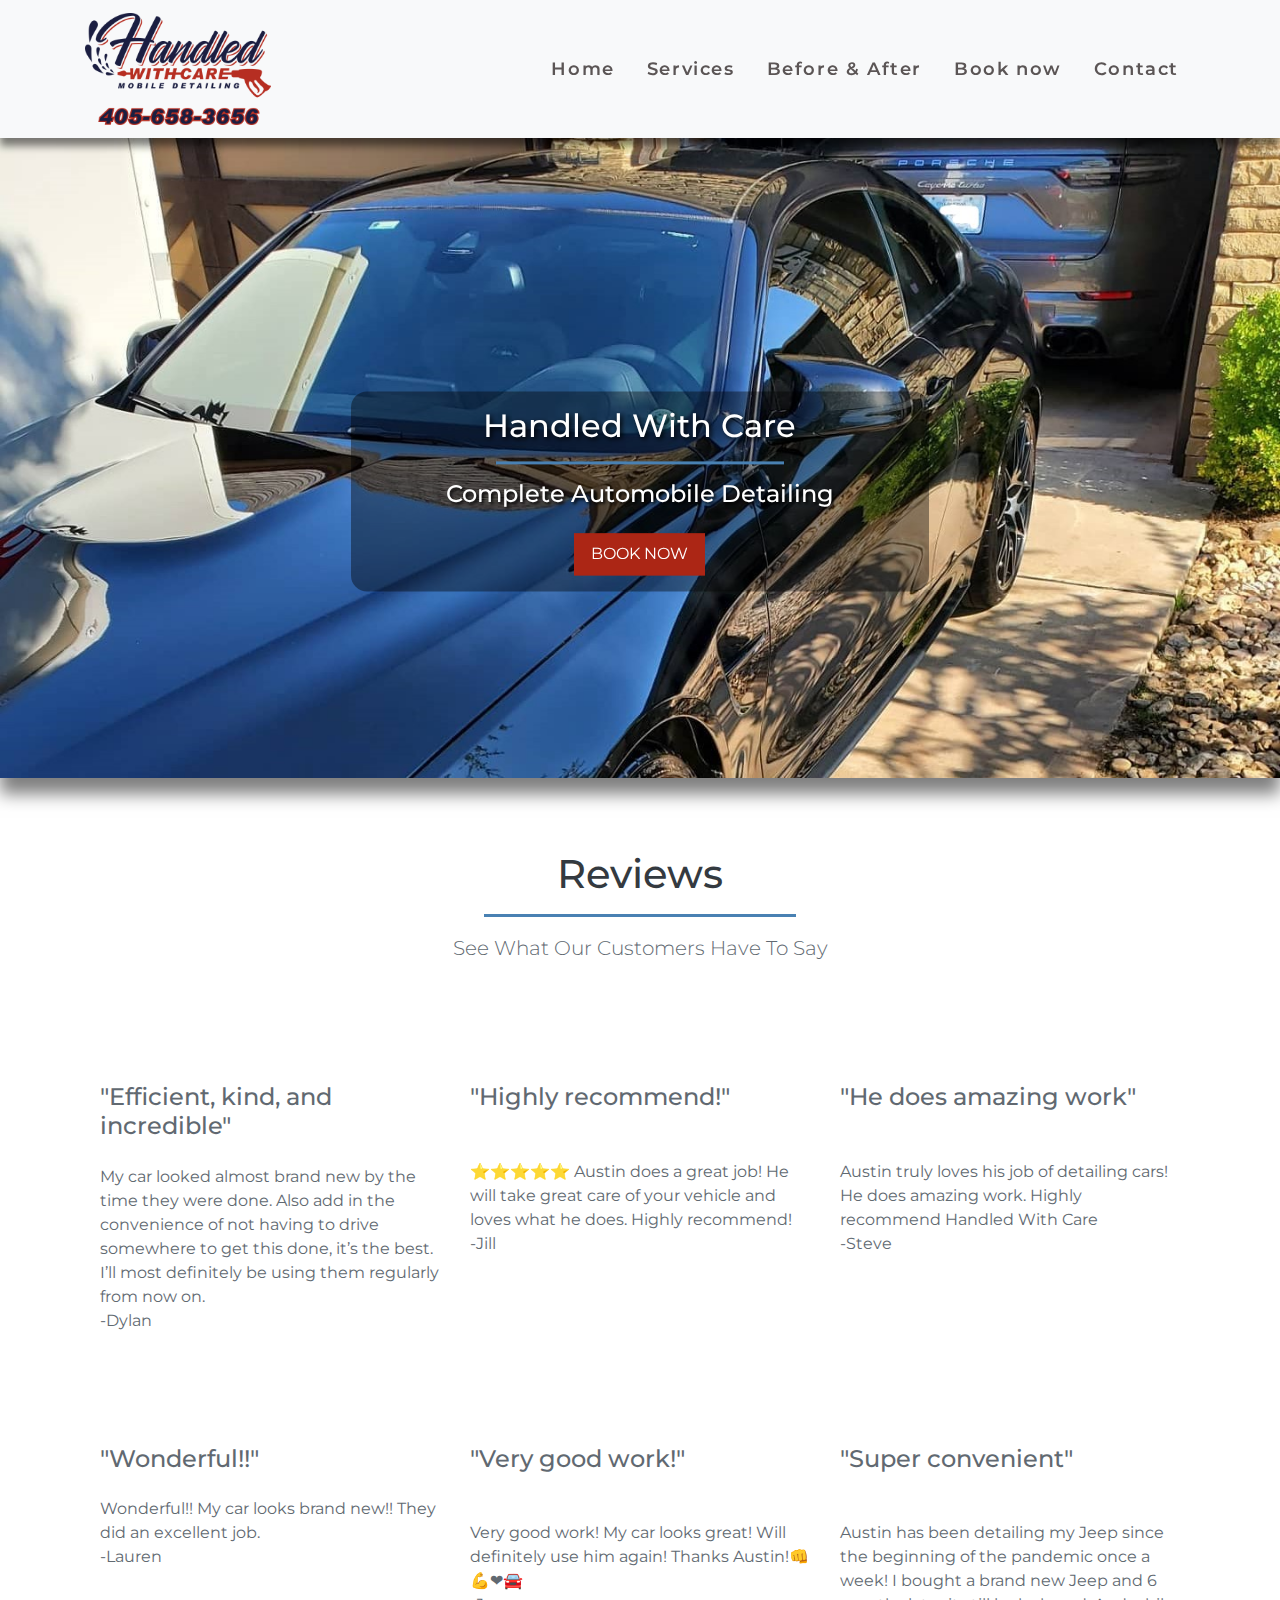
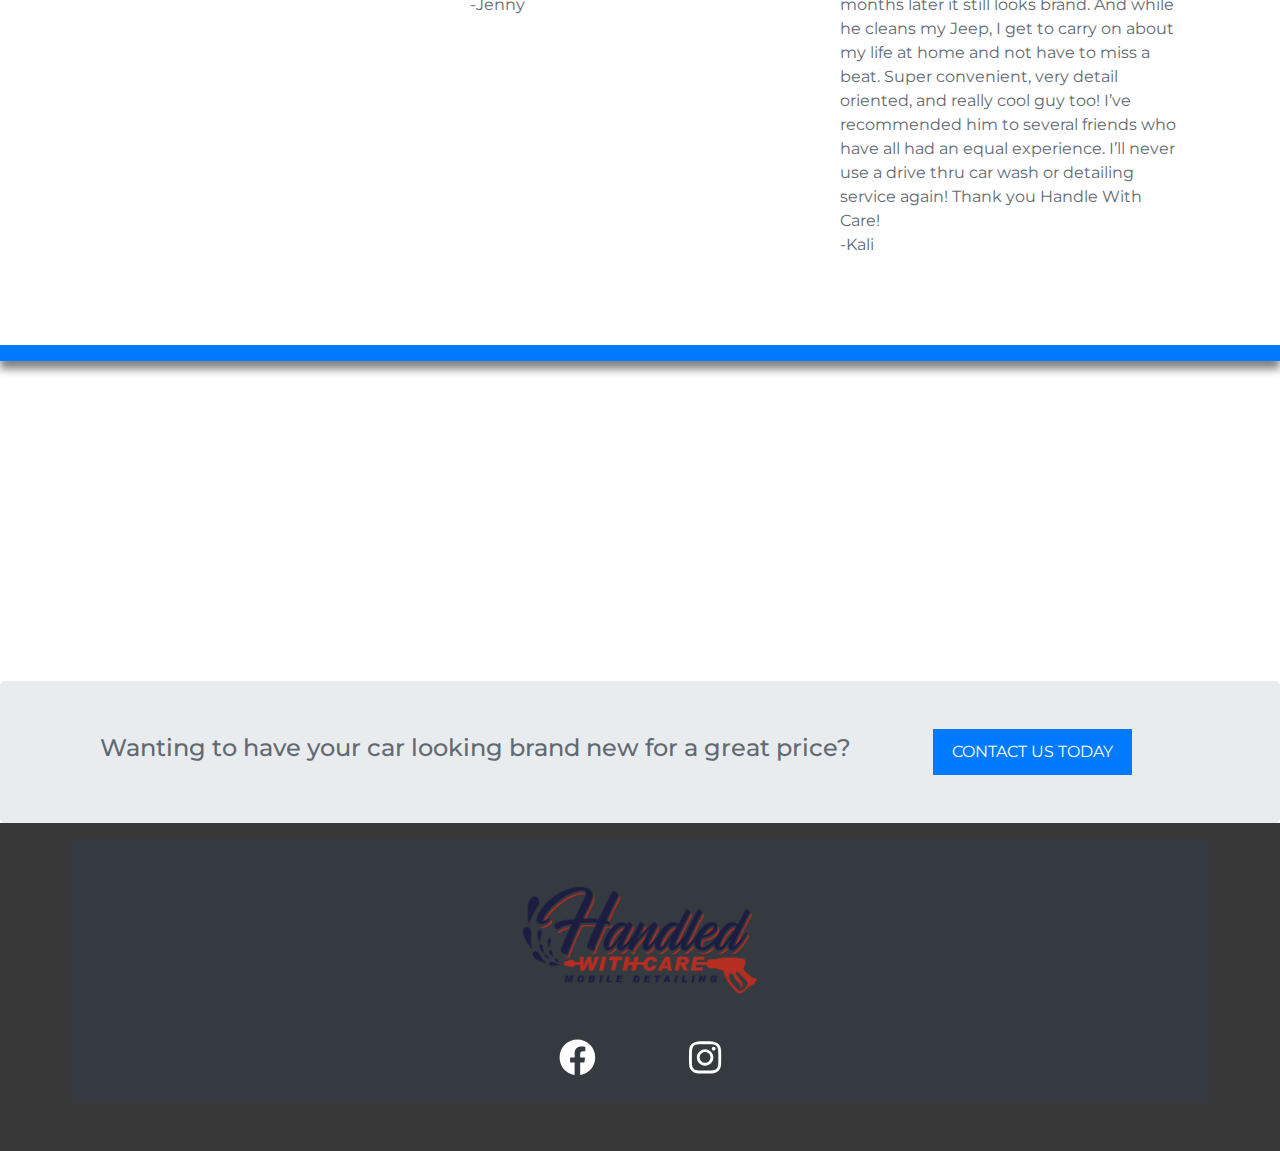
==== commit 057c3f01: "added images to before/after carousel started services" ====
--- a/index.html
+++ b/index.html
@@ -38,7 +38,7 @@
 
         <div class="collapse navbar-collapse" id="navbarResponsive">
           <ul class="navbar-nav ml-auto">
-            <li class="nav-item"><a href="index.html" class="nav-link active">Home</a></li>
+            <li class="nav-item"><a href="index.html" class="nav-link">Home</a></li>
             <li class="nav-item"><a href="services.html" class="nav-link">Services</a></li>
             <li class="nav-item"><a href="beforeafter.html" class="nav-link">Before & After</a></li>
             <li class="nav-item"><a target="_blank" href="https://www.facebook.com/HWCDS231/services/" class="nav-link">Book now</a></li>
@@ -52,7 +52,7 @@
 
     <!-- Image Carousel -->
 
-    <div id="carousel" class="carousel slide" data-ride="carousel" data-interval="30000000">
+    <div id="carousel" class="carousel slide" data-ride="carousel" data-interval="300000000">
 
       <!-- Carousel Content -->
       <div class="carousel-inner">
@@ -62,7 +62,7 @@
           <div class="carousel-caption">
             <div class="container">
               <div class="row justify-content-center">
-                <div class="col-8 bg-custom d-none d-lg-block py-3 px-0">
+                <div class="col-8 bg-custom d-none d-sm-block py-3 px-0">
               <h1>Handled With Care</h1>
               <div class="border-top border-primary w-50 mx-auto my-3"></div>
               <h3 class="pb-3">Complete Automobile Detailing</h3>
@@ -109,12 +109,12 @@
       <!-- End Carousel Content -->
 
       <!-- Previous & Next Buttons -->
-      <a href="#carousel" class="carousel-control-prev" role="button" data-slide="prev">
+      <!-- <a href="#carousel" class="carousel-control-prev" role="button" data-slide="prev">
         <span class="fas fa-chevron-left fa-2x"></span>
       </a>
       <a href="#carousel" class="carousel-control-next" role="button" data-slide="next">
         <span class="fas fa-chevron-right fa-2x"></span>
-      </a>
+      </a> -->
       <!-- End Previous & Next Buttons -->
     </div>
     <!-- End Image Carousel -->
@@ -180,14 +180,14 @@
 
     <div class="fixed-background">
 
-      <div class="row text-light py-5">
+      <!-- <div class="row text-light py-5">
         <div class="col-12 text-center">
           <h1>Advanced to the Next Level</h1>
           <h3 class="py-4">..see what's on the other side.</h3>
           <button type="button" data-toggle="modal" data-target="#modal1" class="btn btn-primary btn-lg ml-2">Blue Pill</button>
           <button type="button" data-toggle="modal" data-target="#modal1" class="btn btn-danger btn-lg ml-2">Red Pill</button>
         </div>
-      </div>
+      </div> -->
 
       <div class="fixed-wrap">
         <div class="fixed"></div>
@@ -196,29 +196,11 @@
 
     <!-- End Fixed Background IMG -->
 
-    <!-- Emoji Navbar Second -->
-    <a class="navbar bg-primary sticky-top emoji" href="#emoji" role="button" data-toggle="collapse"><i class="fas fa-plug"></i></a>
-
-    <div class="collapse" id="emoji">
-      <div class="container">
-        <div class="row">
-          <div class="col-sm-6 col-md-3"><img src="img/emoji/panda.gif" alt="" class="w-100"></div>
-          <div class="col-sm-6 col-md-3"><img src="img/emoji/poo.gif" alt="" class="w-100"></div>
-          <div class="col-sm-6 col-md-3"><img src="img/emoji/unicorn.gif" alt="" class="w-100"></div>
-          <div class="col-sm-6 col-md-3"><img src="img/emoji/chicken.gif" alt="" class="w-100"></div>
-        </div>
-      </div>
-    </div>
-
-    <!-- Modal Popup -->
-    <div class="modal fade" id="modal1">
-      <div class="modal-dialog">
-        <img src="img/emoji/poo.gif" alt="" class="w-100">
-      </div>
-    </div>
-
+   
+
+ 
     <!-- Start Two Column Section -->
-    <div class="container my-5">
+    <!-- <div class="container my-5">
       <div class="row py-4">
 
         <div class="col-lg-4 mb-4 my-lg-auto">
@@ -230,7 +212,7 @@
         <div class="col-lg-8"><img src="img/code.jpg" alt="" class="w-100"></div>
 
       </div>
-    </div>
+    </div> -->
 
     <!-- End Two Column Section -->
 
@@ -240,11 +222,11 @@
         <div class="row">
 
           <div class="col-md-7 col-lg-8 col-xl-9 my-auto">
-            <h4>Looking for quality web development and design services?</h4>
+            <h4>Wanting to have your car looking brand new for a great price?</h4>
           </div>
 
           <div class="col-md-5 col-lg-4 col-xl-3 pt-4 pt-md-0">
-            <a href="#" class="btn btn-primary btn-lg">Contact Us Today</a>
+            <a href="contactus.html" class="btn btn-primary btn-lg">Contact Us Today</a>
           </div>
 
         </div>
@@ -260,7 +242,7 @@
 
           <div class="col-sm-10 col-md-8 col-lg-6">
             <img src="img/logofooter.png" alt="">
-            <p>At our core is a collection of design and development solutions that represent everything your business needs to compete in the modern marketplace.</p>   
+            <!-- <p>At our core is a collection of design and development solutions that represent everything your business needs to compete in the modern marketplace.</p>    -->
             <ul class="social pt-3">
               <li><a href="https://www.facebook.com/HandledWithCareDetailing" target="_blank"><i class="fab fa-facebook"></i></a></li>
               <li><a href="https://www.instagram.com/handledwithcaredetailing/" target="_blank"><i class="fab fa-instagram"></i></a></li>              
@@ -277,7 +259,7 @@
     
 
     <!-- End Socket -->
-    <div class="container my-5"></div>
+ 
 
     <!-- Script Source Files -->
 
--- a/css/style.css
+++ b/css/style.css
@@ -108,7 +108,7 @@
 /*===== FIXED BACKGROUND IMG =====*/
 
 .fixed {
-  background-image: url('../img/matrix.jpg');
+  background-image: url('../img/carousel/3truck.jpg');
   position: fixed;
 }
 .fixed-background {
@@ -116,7 +116,7 @@
 }
 
 /*-- Emoji Navbar --*/
-.emoji {
+/* .emoji {
   background-image: linear-gradient(to right, #4981b3, #ac2615);
   min-height: 0!important;
   padding: .4rem 0!important;
@@ -125,7 +125,7 @@
   margin: 0 auto;
   color: white;
   font-size: 2rem;
-}
+} */
 
 
 /*============= FOOTER =============*/
@@ -135,7 +135,7 @@
 }
 
 footer img {
-  height: 3.5rem;
+  height: 7rem;
   margin: 1.5rem auto;
 }
 
@@ -174,11 +174,24 @@
 
 /* Devices under 1199px (xl) */
 @media (max-width: 1199.98px) {
-
-}
-/* Devices under 768px (md) */
-@media (max-width: 767.98px) {
-
+  .carousel-caption h1 {
+    font-size: 2.8rem;    
+  }  
+  .carousel-caption h3 {
+    font-size: 1.8rem;    
+  }
+}
+/* Devices under 992px (lg) */
+@media (max-width: 991.98px) {
+  .carousel-caption h1 {
+    font-size: 2.4rem;    
+  }  
+  .carousel-caption h3 {
+    font-size: 1.4rem;    
+  }
+  .btn-lg {
+    font-size: 0.9rem;
+  }
 }
 
 
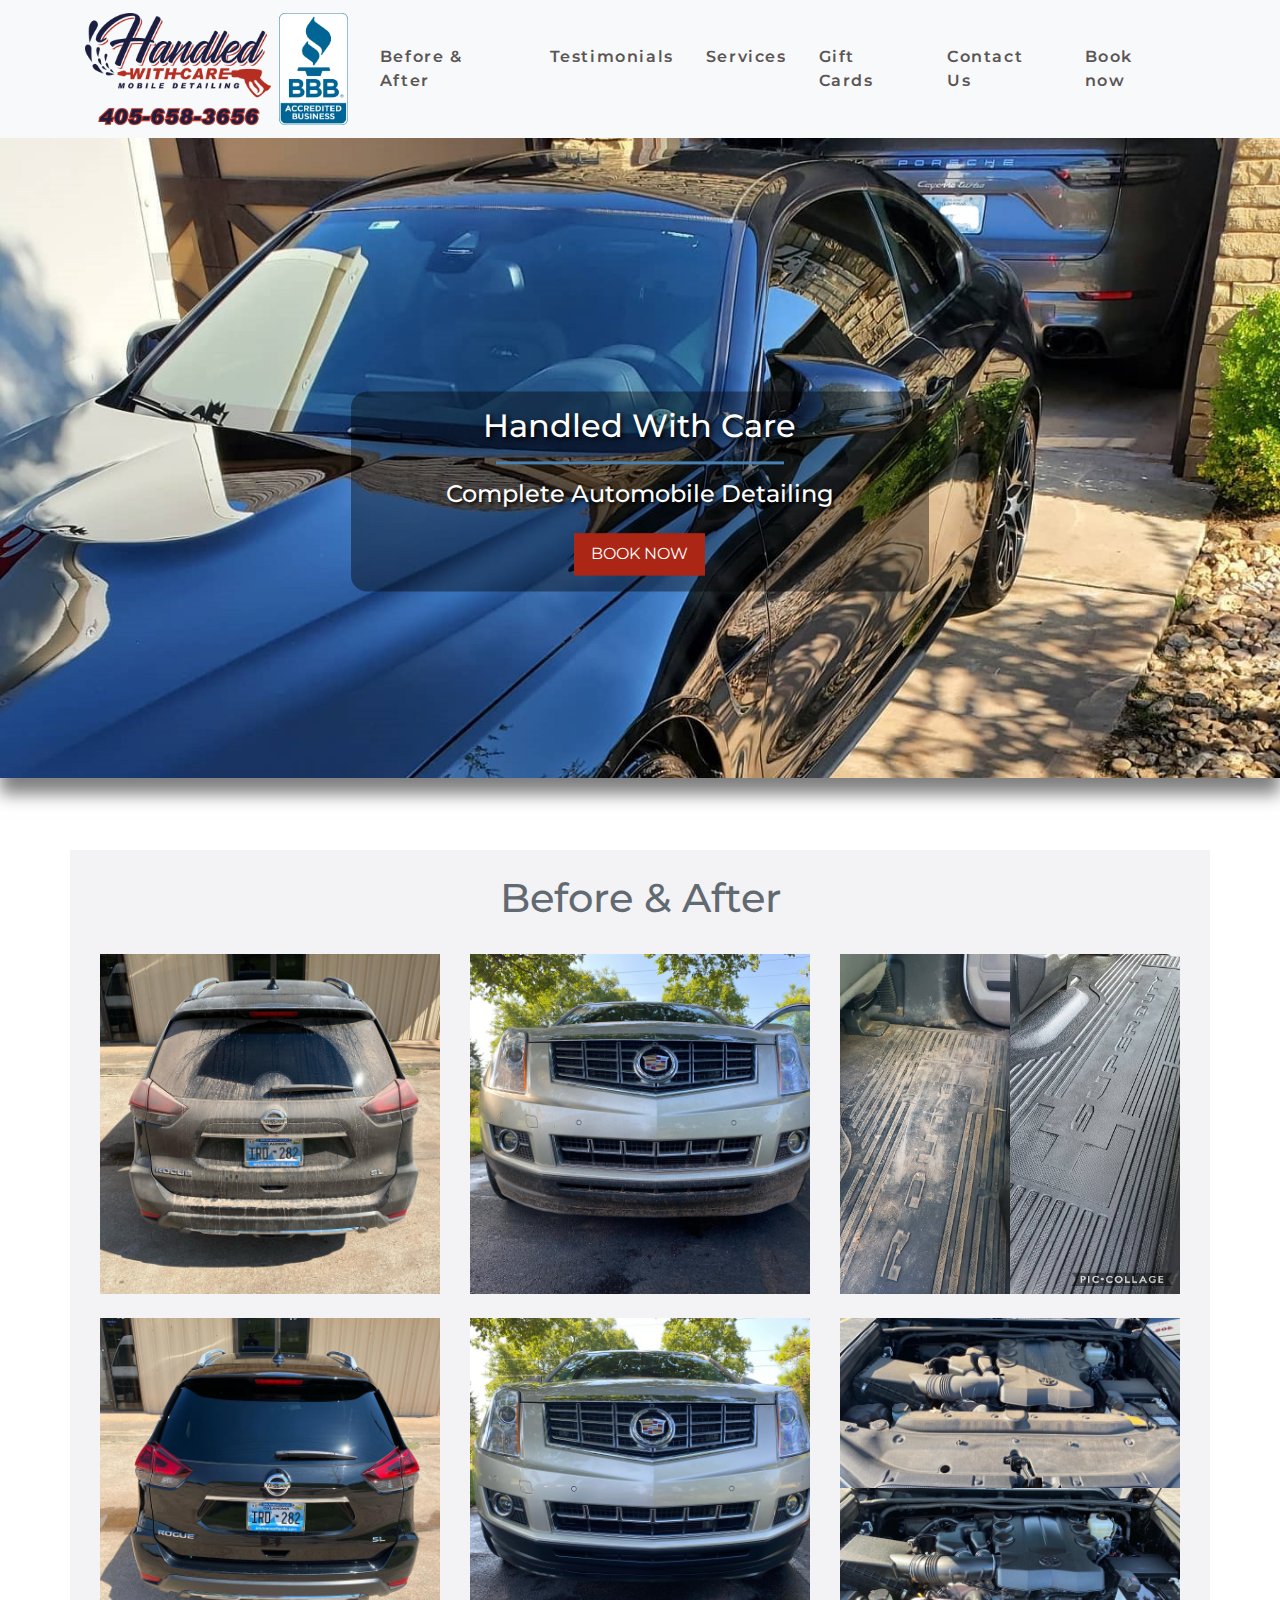
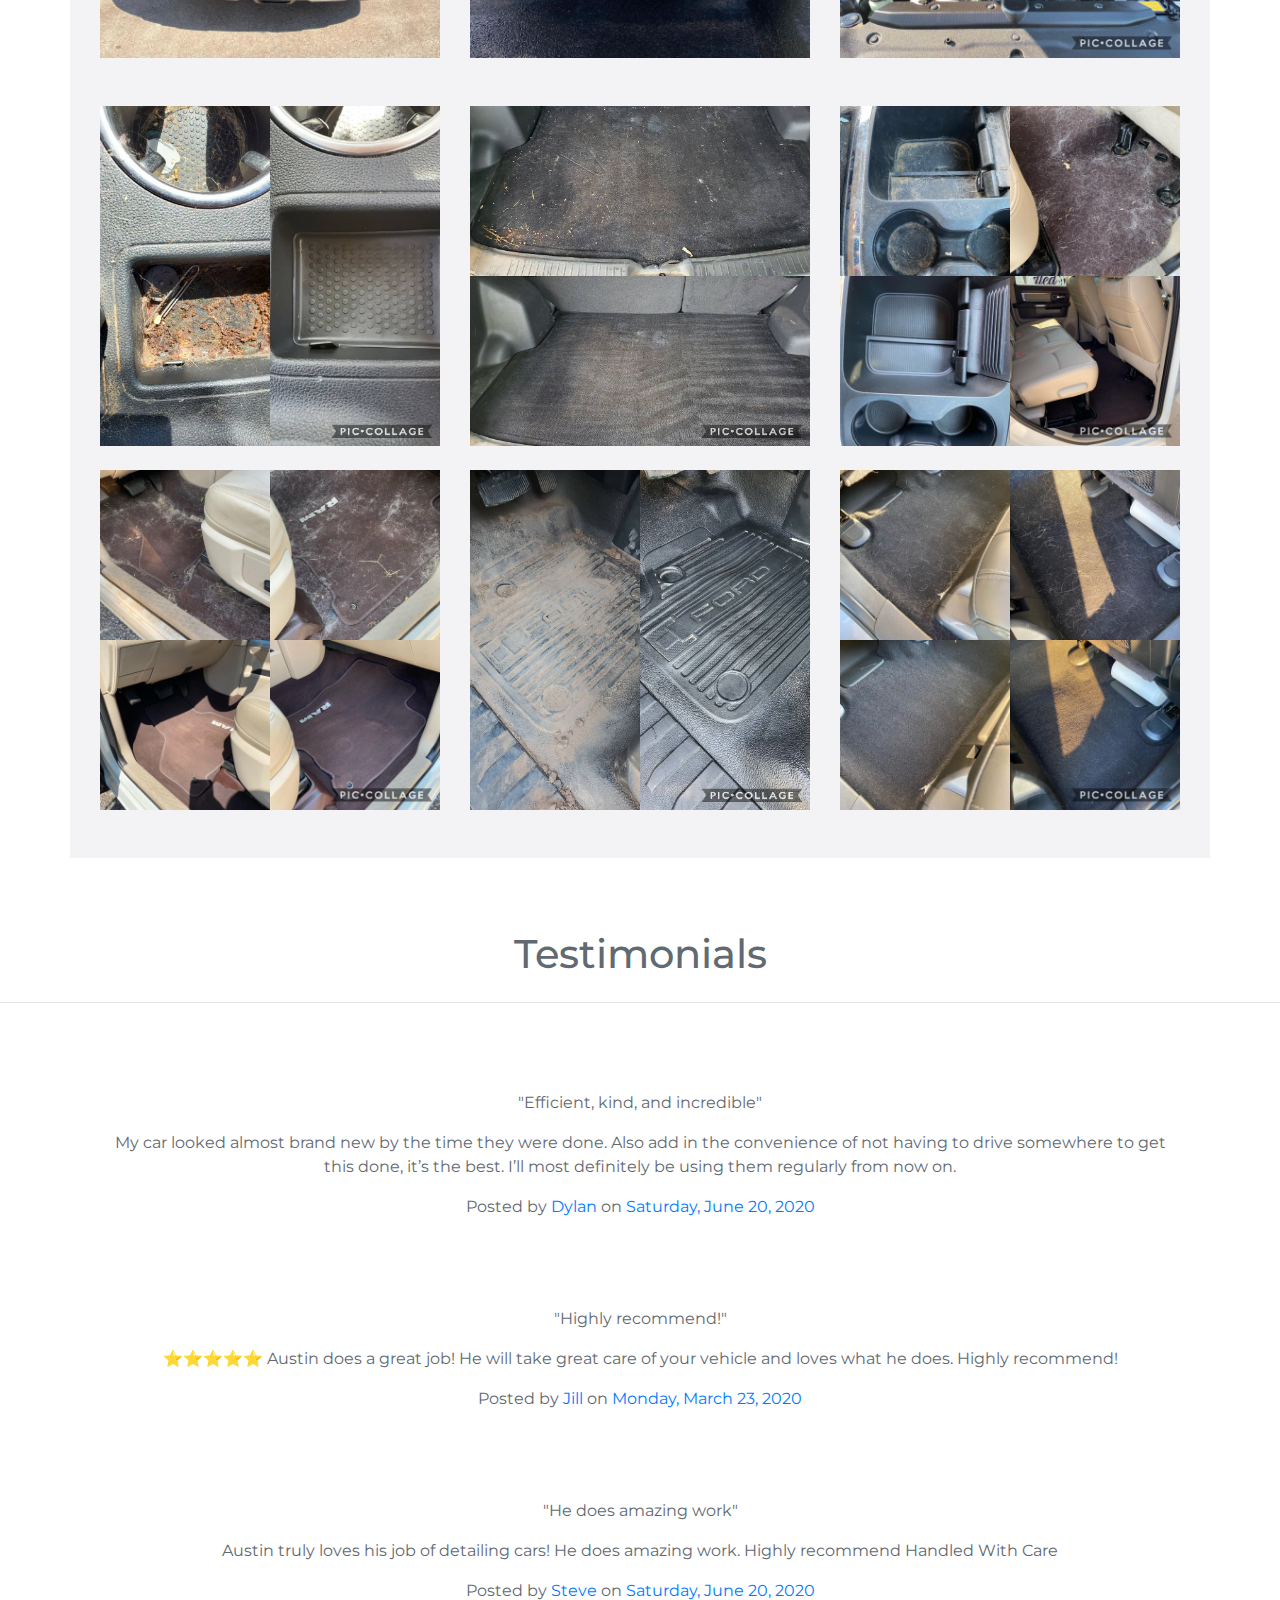
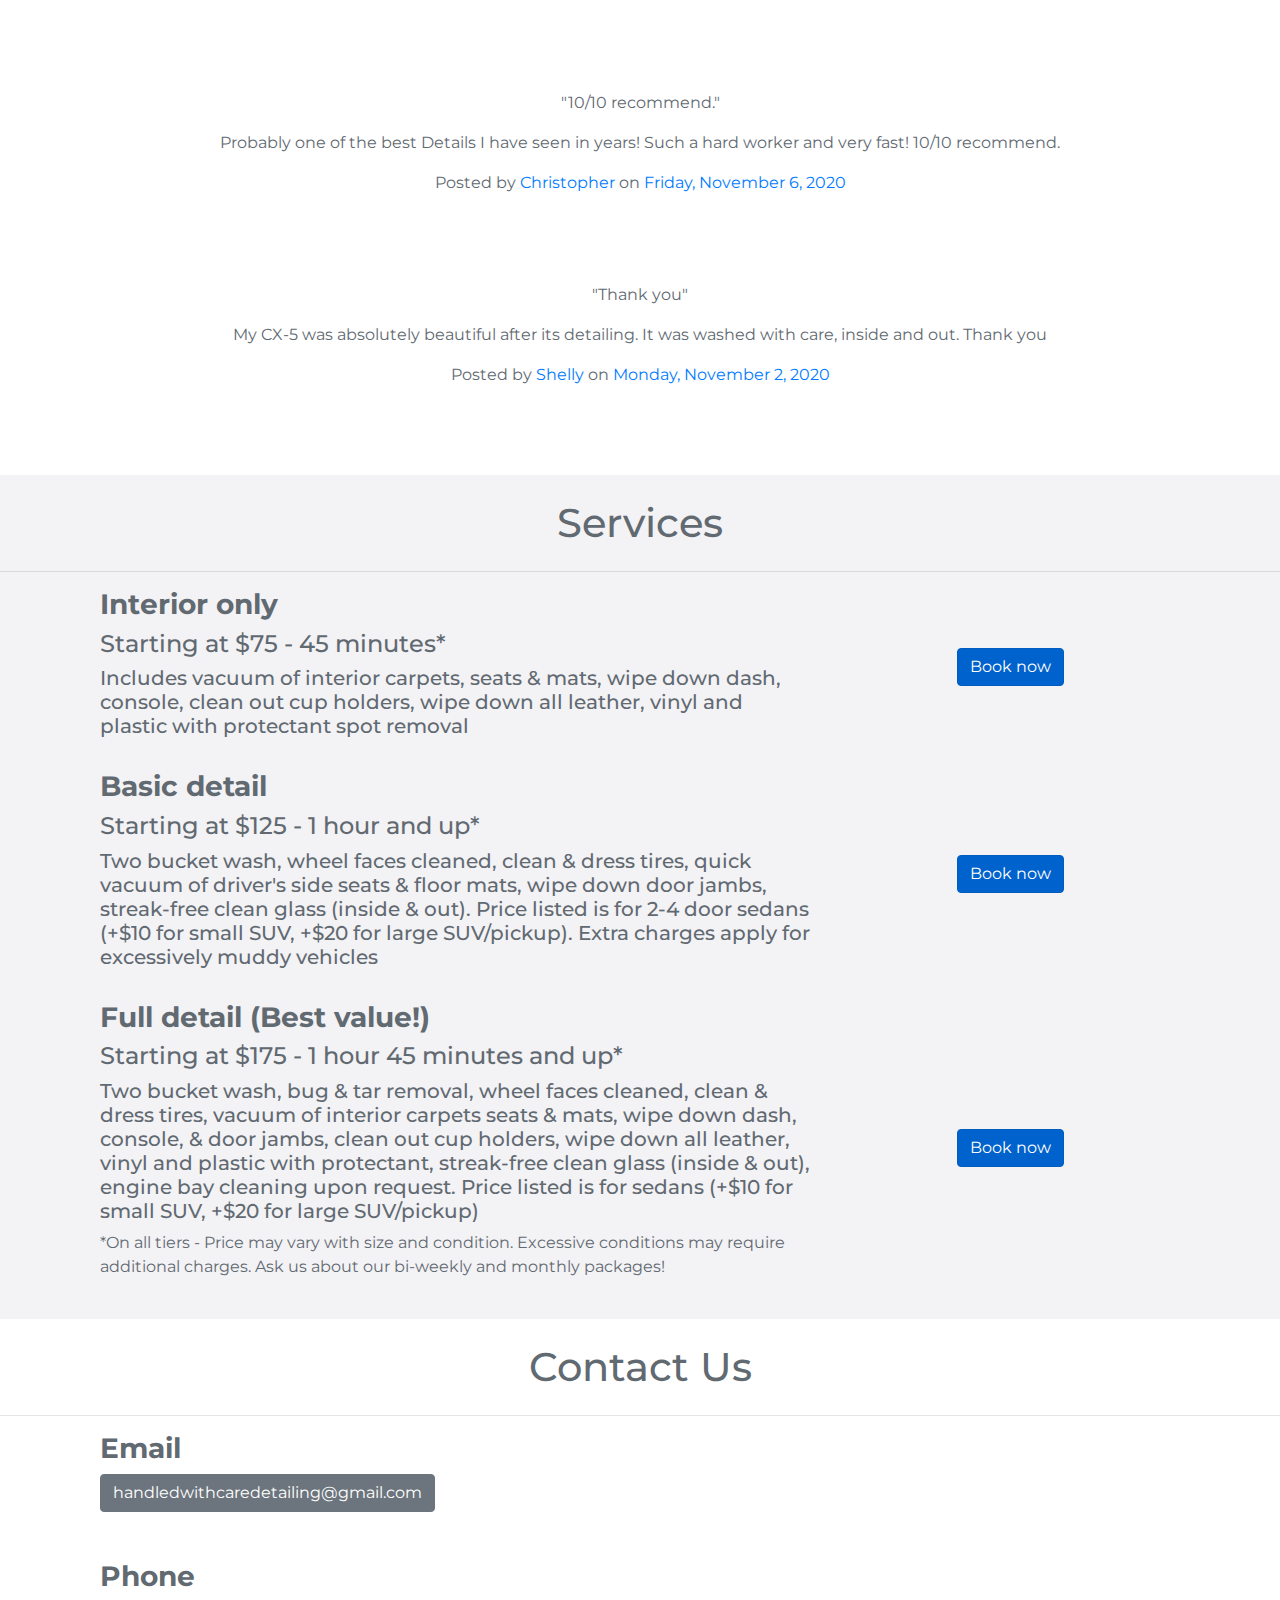
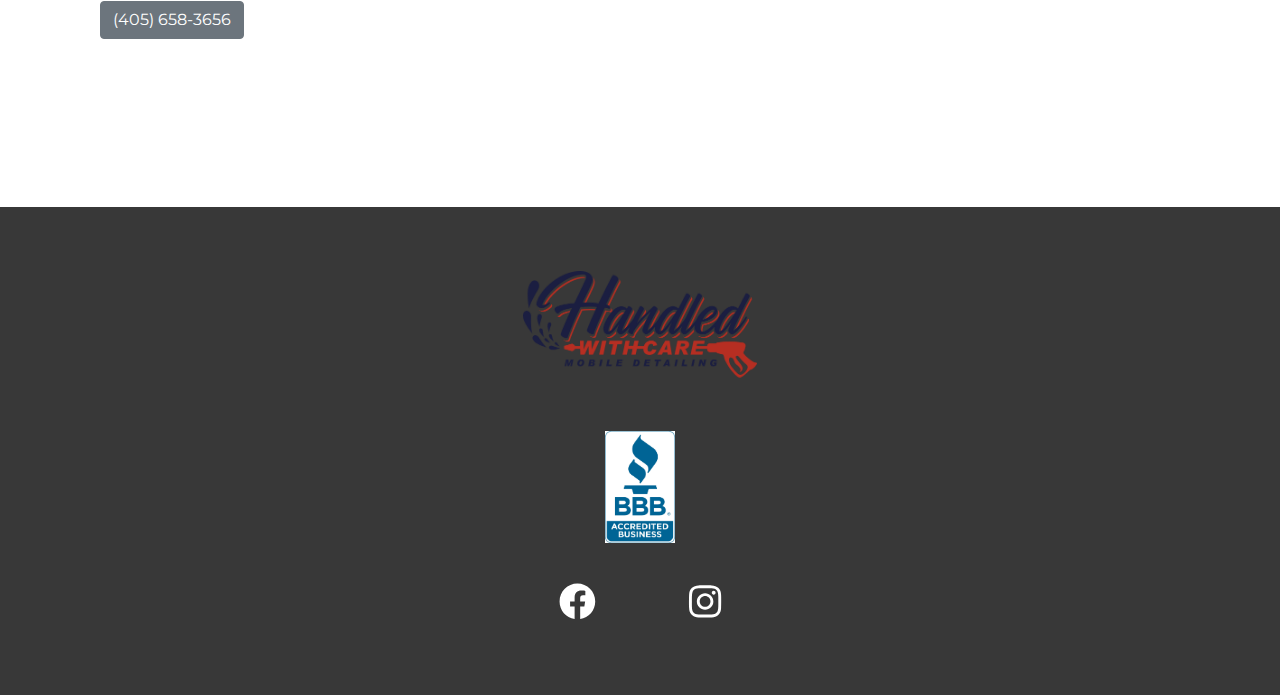
==== commit ceb360ef: "Added gift card store link to nav" ====
--- a/index.html
+++ b/index.html
@@ -1,6 +1,7 @@
 <!DOCTYPE html>
 <html lang="en">
-  <head>
+
+<head>
     <meta charset="UTF-8" />
     <meta name="viewport" content="width=device-width, initial-scale=1.0, viewport-fit=cover" />
     <meta http-equiv="X-UA-Compatible" content="ie=edge" />
@@ -12,266 +13,394 @@
     <link rel="stylesheet" href="css/style.css" />
     <!-- Google Fonts -->
     <link href="https://fonts.googleapis.com/css?family=Montserrat:300,400,500,600,700&display=swap" rel="stylesheet" />
-  </head>
-  <body>
+</head>
+
+<body>
     <div id="fb-root"></div>
-<script async defer crossorigin="anonymous" src="https://connect.facebook.net/en_US/sdk.js#xfbml=1&version=v8.0&appId=2420969098194773&autoLogAppEvents=1" nonce="DGtEDPFN"></script>
-    <!-- Top Bar -->
-    <!-- <div class="top-bar">
-      <div class="container">
-        <div class="col-12 text-right">
-          <p><a href="tel:14056583656">Call us at 1 (405) 658 3656</a></p>
-        </div>
-      </div>
-    </div> -->
-
-    <!-- End Top Bar -->
+    <script async defer crossorigin="anonymous" src="https://connect.facebook.net/en_US/sdk.js#xfbml=1&version=v9.0" nonce="hAyK4omA"></script>
+
 
     <!-- Navigation -->
     <nav class="navbar bg-light navbar-light navbar-expand-lg">
-      <div class="container">
-        <a href="index.html" class="navbar-brand"><img src="img/logo.png" alt="Logo" title="Logo" /></a>
-
-        <button class="navbar-toggler" type="button" data-toggle="collapse" data-target="#navbarResponsive">
+        <div class="container">
+            <a href="index.html" class="navbar-brand">                
+                <img src="img/logo.png" alt="Logo" title="Logo" />
+                <img src="img/bbb.jpg" class="bbb" alt="bbb" title="bbb" />
+            </a>
+            <button class="navbar-toggler" type="button" data-toggle="collapse" data-target="#navbarResponsive">
           <span class="navbar-toggler-icon"></span>
         </button>
 
-        <div class="collapse navbar-collapse" id="navbarResponsive">
-          <ul class="navbar-nav ml-auto">
-            <li class="nav-item"><a href="index.html" class="nav-link">Home</a></li>
-            <li class="nav-item"><a href="services.html" class="nav-link">Services</a></li>
-            <li class="nav-item"><a href="beforeafter.html" class="nav-link">Before & After</a></li>
-            <li class="nav-item"><a target="_blank" href="https://www.facebook.com/HWCDS231/services/" class="nav-link">Book now</a></li>
-            <li class="nav-item"><a href="contactus.html" class="nav-link">Contact</a></li>
-          </ul>
-        </div>
-      </div>
+            <div class="collapse navbar-collapse" id="navbarResponsive">
+                <ul class="navbar-nav ml-auto">
+                    <li class="nav-item"><a href="#beforeafter" class="nav-link">Before & After</a></li>
+                    <li class="nav-item"><a href="#testimonials" class="nav-link">Testimonials</a></li>
+                    <li class="nav-item"><a href="#services" class="nav-link">Services</a></li>
+                    <li class="nav-item"><a href="https://squareup.com/gift/7SX9C62H9ZVQB/order" target="_blank" class="nav-link">Gift Cards</a></li>
+                    <li class="nav-item"><a href="#contactus" class="nav-link">Contact Us</a></li>
+                    <li class="nav-item"><a target="_blank" href="https://www.facebook.com/HandledWithCareDetailing" class="nav-link">Book now</a></li>
+                </ul>
+            </div>
+        </div>
     </nav>
 
     <!-- End Navigation -->
 
     <!-- Image Carousel -->
 
-    <div id="carousel" class="carousel slide" data-ride="carousel" data-interval="300000000">
-
-      <!-- Carousel Content -->
-      <div class="carousel-inner">
-
-        <div class="carousel-item active">
-          <img src="img/carousel/1big.jpg" alt="" class="w-100" />          
-          <div class="carousel-caption">
-            <div class="container">
-              <div class="row justify-content-center">
-                <div class="col-8 bg-custom d-none d-sm-block py-3 px-0">
-              <h1>Handled With Care</h1>
-              <div class="border-top border-primary w-50 mx-auto my-3"></div>
-              <h3 class="pb-3">Complete Automobile Detailing</h3>
-              <a href="#" class="btn btn-dark btn-lg">BOOK NOW</a>
-            </div>
+    <div id="carousel" class="carousel slide carousel-fade" data-ride="carousel" data-interval="7000000">
+        <!-- Carousel Content -->
+        <div class="carousel-inner">
+
+            <div class="carousel-item active">
+                <img src="img/carousel/1big.jpg" alt="" class="w-100">
+                <div class="carousel-caption">
+                    <div class="container">
+                        <div class="row justify-content-center">
+                            <div class="col-8 bg-custom d-none d-sm-block py-3 px-0">
+                          <h1>Handled With Care</h1>
+                          <div class="border-top border-primary w-50 mx-auto my-3"></div>
+                          <h3 class="pb-3">Complete Automobile Detailing</h3>
+                          <a target="_blank" href="https://www.facebook.com/HandledWithCareDetailing" class="btn btn-dark btn-lg">BOOK NOW</a>
+                        </div>
+                      </div>
+                    </div>
+                </div>
+            </div>            
+        </div>
+    </div>
+
+    <br><br><br>
+
+    <div class="container lightBg">
+
+        <!-- <p class="font-weight-bold">Bootstrap image grid is a simple construction which allows you to create a responsive layout for your images.</p> -->
+
+        <!--Grid row-->
+        <div class="container">
+            <br>
+            <div class="row">
+                <div class="col">
+                    <a id="beforeafter">
+                        <h1 class="text-center">Before & After</h1>
+                    </a>
+                </div>
+            </div>
+        </div>
+        <br>
+
+        <div class="row">
+            
+
+            <!--Grid column-->
+            <div class="col-lg-4 col-md-12 mb-4">
+
+                <img src="img/beforerogueback.jpg" class="img-fluid mb-4" alt="dirty car" data-wow-delay="0.3s">
+
+                <img src="img/afterrogueback.jpg" class="img-fluid mb-4" alt="clean car" data-wow-delay="0.3s">
+
+            </div>
+            <!--Grid column-->
+
+            <!--Grid column-->
+            <div class="col-lg-4 col-md-6 mb-4">
+
+                <img src="img/frontgrillbefore.jpg" class="img-fluid mb-4" alt="" data-wow-delay="0.1s">
+
+                <img src="img/frontgrillafter.jpg" class="img-fluid mb-4" alt="" data-wow-delay="0.4s">
+
+            </div>
+            <!--Grid column-->
+
+            <!--Grid column-->
+            <div class="col-lg-4 col-md-6 mb-4">
+
+                <img src="img/superduty.jpg" class="img-fluid mb-4" alt="" data-wow-delay="0.2s">
+
+                <img src="img/engine.jpg" class="img-fluid mb-4" alt="" data-wow-delay="0.5s">
+
+                
+
+            </div>
+            <!--Grid column-->
+
+            <div class="col-lg-4 col-md-6 mb-4">
+
+                <img src="img/console.jpg" class="img-fluid mb-4" alt="" data-wow-delay="0.2s">
+
+                <img src="img/quad.jpg" class="img-fluid mb-4" alt="" data-wow-delay="0.5s">
+
+            </div>
+
+            <div class="col-lg-4 col-md-6 mb-4">
+
+                <img src="img/back.jpg" class="img-fluid mb-4" alt="" data-wow-delay="0.2s">
+
+                <img src="img/floormat.jpg" class="img-fluid mb-4" alt="" data-wow-delay="0.5s">
+
+            </div>
+
+            <div class="col-lg-4 col-md-6 mb-4">
+
+                <img src="img/quad2.jpg" class="img-fluid mb-4" alt="" data-wow-delay="0.2s">
+
+                <img src="img/quad3.jpg" class="img-fluid mb-4" alt="" data-wow-delay="0.5s">
+
+            </div>
+
+        </div>
+        <!--Grid row-->
+
+    </div>
+
+    <br><br><br>
+
+
+    <!-- <div class="container">
+        <div class="row">
+            <div class="col">
+                <div class="fb-post" data-href="https://www.facebook.com/nard.p.brown/posts/3668229399875762" data-show-text="true" data-width="">
+                    <blockquote cite="https://www.facebook.com/nard.p.brown/posts/3668229399875762" class="fb-xfbml-parse-ignore">
+                        <p>Quality cleaning and service!!! If you want your vehicle handled with care this is the spot! BEST IN TOWN HANDS DOWN!!!</p>Posted by <a href="https://www.facebook.com/nard.p.brown">Lim Tim Polo</a> on&nbsp;<a href="https://www.facebook.com/nard.p.brown/posts/3668229399875762">Monday, October 26, 2020</a></blockquote>
+                </div>
+            </div>
+        </div>
+    </div> -->
+
+    <div class="container">
+        <div class="row">
+            <div class="col">
+                <a id="testimonials">
+                    <h1 class="text-center">Testimonials</h1>
+                </a>
+            </div>
+        </div>
+    </div>
+    <hr>
+    <br><br><br>
+
+    <div class="container">
+        <div class="row">
+            <div class="col">
+                <div>
+                    <blockquote class="text-center ">
+                        <p>"Efficient, kind, and incredible"</p>
+                        <p>My car looked almost brand new by the time they were done. Also add in the convenience of not having to drive somewhere to get this done, it’s the best. I’ll most definitely be using them regularly from now on.</p>Posted by <a href="https://www.facebook.com/dylandavid.97/posts/1818587388293192">Dylan</a> on&nbsp;<a href="https://www.facebook.com/dylandavid.97/posts/1818587388293192">Saturday, June 20, 2020</a></blockquote>
+                </div>
+            </div>
+        </div>
+    </div>
+    <br><br><br>
+
+    <div class="container">
+        <div class="row">
+            <div class="col">
+                <div>
+                    <blockquote class="text-center ">     
+                        <p>"Highly recommend!"</p>                   
+                        <p>⭐️⭐️⭐️⭐️⭐️ Austin does a great job! He will take great care of your vehicle and loves what he does. Highly recommend!</p>Posted by <a href="https://www.facebook.com/jill.e.waring/posts/10104399661245831">Jill</a> on&nbsp;<a href="https://www.facebook.com/jill.e.waring/posts/10104399661245831">Monday, March 23, 2020</a></blockquote>
+                </div>
+            </div>
+        </div>
+    </div>
+    <br><br><br>
+
+    <div class="container">
+        <div class="row">
+            <div class="col">
+                <div>
+                    <blockquote class="text-center ">
+                        <p>"He does amazing work"</p>
+                        <p>Austin truly loves his job of detailing cars! He does amazing work. Highly recommend Handled With Care</p>Posted by <a href="https://www.facebook.com/stephen.anschutz/posts/10222479675768652">Steve</a> on&nbsp;<a href="https://www.facebook.com/stephen.anschutz/posts/10222479675768652">Saturday, June 20, 2020</a></blockquote>
+                </div>
+            </div>
+        </div>
+    </div>
+    <br><br><br>
+
+    <div class="container">
+        <div class="row">
+            <div class="col">
+                <div>
+                    <blockquote class="text-center ">
+                        <p>"10/10 recommend."</p>
+                        <p>Probably one of the best Details I have seen in years! Such a hard worker and very fast! 10/10 recommend.
+                        </p>Posted by <a href="https://www.facebook.com/christopher.a.espinoza.7/posts/10221202281060737">Christopher</a> on&nbsp;<a href="https://www.facebook.com/christopher.a.espinoza.7/posts/10221202281060737">Friday, November 6, 2020</a></blockquote>
+                </div>
+            </div>
+        </div>
+    </div>
+    <br><br><br>
+
+    <div class="container">
+        <div class="row">
+            <div class="col">
+                <div>
+                    <blockquote class="text-center ">
+                        <p>"Thank you"</p>
+                        <p>My CX-5 was absolutely beautiful after its detailing. It was washed with care, inside and out. Thank you</p>Posted by <a href="https://www.facebook.com/shelly.cherry.54/posts/2227597097385093">Shelly</a> on&nbsp;<a href="https://www.facebook.com/shelly.cherry.54/posts/2227597097385093">Monday, November 2, 2020</a></blockquote>
+                </div>
+            </div>
+        </div>
+    </div>
+    <br>
+
+    
+
+    <!-- End Carousel Content -->
+
+    <!-- Previous & Next Buttons -->
+    <!-- <a href="#review-carousel " class="carousel-control-prev " role="button " data-slide="prev ">
+                        <span class="fas fa-chevron-left fa-2x "></span>
+                    </a>
+                    <a href="#review-carousel " class="carousel-control-next " role="button " data-slide="next ">
+                        <span class="fas fa-chevron-right fa-2x "></span>
+                    </a> -->
+    <!-- End Previous & Next Buttons -->
+
+
+    <br><br>
+
+<div class="lightBg">
+    <br>
+    <div class="container ">
+        <div class="row ">
+            <div class="col ">
+                <a id="services">
+                    <h1 class="text-center ">Services</h1>
+                </a>
+            </div>
+        </div>
+    </div>
+    <hr>
+
+    
+
+
+    <div class="container ">
+        <div class="row ">
+            <div class="col-8 ">
+                <h3><b>Interior only</b></h3>
+                <h4>Starting at $75 - 45 minutes*</h4>
+                <h5>Includes vacuum of interior carpets, seats & mats, wipe down dash, console, clean out cup holders, wipe down all leather, vinyl and plastic with protectant spot removal</h5>
+            </div>
+            <div class="col-4 text-center my-auto ">
+                <a target="_blank " href="https://www.facebook.com/HandledWithCareDetailing">
+                    <button type="button " class="btn btn-primary active ">Book now</button>
+                </a>
+            </div>
+        </div>
+    </div>
+    <br>
+
+    <div class="container ">
+        <div class="row ">
+            <div class="col-8 ">
+                <h3><b>Basic detail</b></h3>
+                <h4>Starting at $125 - 1 hour and up*</h4>
+                <h5>Two bucket wash, wheel faces cleaned, clean & dress tires, quick vacuum of driver's side seats & floor mats, wipe down door jambs, streak-free clean glass (inside & out). Price listed is for 2-4 door sedans (+$10 for small SUV, +$20 for large SUV/pickup). Extra charges apply for excessively muddy vehicles</h5>
+            </div>
+            <div class="col-4 text-center my-auto ">
+                <a target="_blank " href="https://www.facebook.com/HandledWithCareDetailing">
+                    <button type="button " class="btn btn-primary active ">Book now</button>
+                </a>
+            </div>
+        </div>
+    </div>
+    <br>
+
+    <div class="container ">
+        <div class="row ">
+            <div class="col-8 ">
+                <h3><b>Full detail (Best value!)</b></h3>
+                <h4>Starting at $175 - 1 hour 45 minutes and up*</h4>
+                <h5>Two bucket wash, bug & tar removal, wheel faces cleaned, clean & dress tires, vacuum of interior carpets seats & mats, wipe down dash, console, & door jambs, clean out cup holders, wipe down all leather, vinyl and plastic with protectant, streak-free clean glass (inside & out), engine bay cleaning upon request. Price listed is for sedans (+$10 for small SUV, +$20 for large SUV/pickup)</h5>
+                <p>*On all tiers - Price may vary with size and condition. Excessive conditions may require additional charges. Ask us about our bi-weekly and monthly packages!</p>
+            </div>
+            <div class="col-4 text-center my-auto ">
+                <a target="_blank " href="https://www.facebook.com/HandledWithCareDetailing">
+                    <button type="button " class="btn btn-primary active ">Book now</button>
+                </a>
+            </div>
+        </div>
+    </div>
+    <br>
+</div>
+
+    <!-- Contact Us -->
+
+<div class="">
+    <br>
+    <div class="container ">
+        <div class="row ">
+            <div class="col ">
+                <a id="contactus">
+                    <h1 class="text-center ">Contact Us</h1>
+                </a>
+            </div>
+        </div>
+    </div>
+    <hr>
+
+    
+
+
+    <div class="container ">
+        <div class="row ">
+            <div class="col-8 ">
+                <h3><b>Email</b></h3>
+                <a href="mailto:handledwithcaredetailing@gmail.com" target="_blank" class="btn btn-secondary">handledwithcaredetailing@gmail.com</a>
+            </div>            
+        </div>
+    </div>
+    <br><br>
+    <div class="container ">
+        <div class="row ">
+            <div class="col-8 ">
+                <h3><b>Phone</b></h3>
+                <a href="tel:405-658-3656" target="_blank" class="btn btn-secondary">(405) 658-3656</a>
+            </div>            
+        </div>
+    </div>
+
+    <br>
+
+    
+</div>
+
+    <!-- End Contact Us -->
+
+    <br><br><br><br><br><br>
+
+    <footer>
+        <div class="container">
+          <div class="row text-light text-center py-4 justify-content-center">  
+            <div class="col-sm-10 col-md-8 col-lg-6">
+                <a href="#navbarResponsive">
+              <img src="img/logofooter.png"  alt="logo">
+              <br>
+              <img src="img/bbb.jpg"  alt="bbb">
+            </a>
+              <!-- <p>At our core is a collection of design and development solutions that represent everything your business needs to compete in the modern marketplace.</p>    -->
+              <ul class="social pt-3">
+                <li><a href="https://www.facebook.com/HandledWithCareDetailing" target="_blank"><i class="fab fa-facebook"></i></a></li>
+                <li><a href="https://www.instagram.com/handledwithcaredetailing/" target="_blank"><i class="fab fa-instagram"></i></a></li>              
+              </ul>         
+            </div>  
           </div>
         </div>
-      </div>  
-    </div>
-
-        <div class="carousel-item">
-          <img src="img/carousel/2car.jpg" alt="" class="w-100" />
-          <div class="carousel-caption">
-            <div class="container">
-              <div class="row justify-content-center">
-                <div class="col-8 bg-custom d-none d-lg-block py-3 px-0">
-              <h1>Handled With Care</h1>
-              <div class="border-top border-primary w-50 mx-auto my-3"></div>
-              <h3 class="pb-3">Complete Automobile Detailing</h3>
-              <a href="#" class="btn btn-dark btn-lg">BOOK NOW</a>
-            </div>
-          </div>
-        </div>
-      </div>
-        </div>
-
-        <div class="carousel-item">
-          <img src="img/carousel/3truck.jpg" alt="" class="w-100" />
-          <div class="carousel-caption">
-            <div class="container">
-              <div class="row justify-content-center">
-                <div class="col-8 bg-custom d-none d-lg-block py-3 px-0">
-              <h1>Handled With Care</h1>
-              <div class="border-top border-primary w-50 mx-auto my-3"></div>
-              <h3 class="pb-3">Complete Automobile Detailing</h3>
-              <a href="#" class="btn btn-dark btn-lg ml-2">BOOK NOW</a>
-            </div>
-          </div>
-        </div>
-      </div>
-        </div>
-      </div>
-
-      <!-- End Carousel Content -->
-
-      <!-- Previous & Next Buttons -->
-      <!-- <a href="#carousel" class="carousel-control-prev" role="button" data-slide="prev">
-        <span class="fas fa-chevron-left fa-2x"></span>
-      </a>
-      <a href="#carousel" class="carousel-control-next" role="button" data-slide="next">
-        <span class="fas fa-chevron-right fa-2x"></span>
-      </a> -->
-      <!-- End Previous & Next Buttons -->
-    </div>
-    <!-- End Image Carousel -->
-
-    <!-- Main Page Heading -->
-    <div class="col-12 text-center mt-5">
-      <h1 class="text-dark pt-4">Reviews</h1>
-      <div class="border-top border-primary w-25 mx-auto my-3"></div>
-      <p class="lead">See What Our Customers Have To Say</p>
-    </div>
-
-    <!-- Three Column Section -->
-
-    <div class="container">
-      <div class="row my-5">
-
-        
-        <div class="col-md-4 my-4">
-          <img src="#" alt="" class="w-100">
-          <h4 class="my-4">"Efficient, kind, and incredible"</h4>
-          <p>My car looked almost brand new by the time they were done. Also add in the convenience of not having to drive somewhere to get this done, it’s the best. I’ll most definitely be using them regularly from now on. <br>-Dylan</p>                 
-        </div>
-
-        <div class="col-md-4 my-4">
-          <img src="#" alt="" class="w-100">
-          <h4 class="my-4">"Highly recommend!"</h4><br>
-          <p>⭐️⭐️⭐️⭐️⭐️ Austin does a great job! He will take great care of your vehicle and loves what he does. Highly recommend!<br>-Jill</p>                 
-        </div>
-
-        <div class="col-md-4 my-4">
-          <img src="#" alt="" class="w-100">
-          <h4 class="my-4">"He does amazing work"</h4><br>
-          <p>Austin truly loves his job of detailing cars! He does amazing work. Highly recommend Handled With Care<br>-Steve</p>                 
-        </div>
-
-        <div class="col-md-4 my-4">
-          <img src="#" alt="" class="w-100">
-          <h4 class="my-4">"Wonderful!!"</h4>
-          <p>Wonderful!! My car looks brand new!! They did an excellent job.<br>-Lauren</p>                 
-        </div>
-
-        <div class="col-md-4 my-4">
-          <img src="#" alt="" class="w-100">
-          <h4 class="my-4">"Very good work!"</h4><br>
-          <p>Very good work! My car looks great! Will definitely use him again! Thanks Austin!👊💪❤🚘<br>-Jenny</p>                 
-        </div>
-
-        <div class="col-md-4 my-4">
-          <img src="#" alt="" class="w-100">
-          <h4 class="my-4">"Super convenient"</h4><br>
-          <p>Austin has been detailing my Jeep since the beginning of the pandemic once a week! I bought a brand new Jeep and 6 months later it still looks brand. And while he cleans my Jeep, I get to carry on about my life at home and not have to miss a beat. Super convenient, very detail oriented, and really cool guy too! I’ve recommended him to several friends who have all had an equal experience. I’ll never use a drive thru car wash or detailing service again! Thank you Handle With Care!<br>-Kali</p>                 
-        </div>
-
-      </div>
-    </div>
-
-    <!-- End Three Column Section -->
-
-    <!-- Emoji Navbar First -->
-    <a class="navbar bg-primary sticky-top emoji" href="#emoji" role="button" data-toggle="collapse"></a>
-
-    <!-- Start Fixed Background IMG -->
-
-    <div class="fixed-background">
-
-      <!-- <div class="row text-light py-5">
-        <div class="col-12 text-center">
-          <h1>Advanced to the Next Level</h1>
-          <h3 class="py-4">..see what's on the other side.</h3>
-          <button type="button" data-toggle="modal" data-target="#modal1" class="btn btn-primary btn-lg ml-2">Blue Pill</button>
-          <button type="button" data-toggle="modal" data-target="#modal1" class="btn btn-danger btn-lg ml-2">Red Pill</button>
-        </div>
-      </div> -->
-
-      <div class="fixed-wrap">
-        <div class="fixed"></div>
-      </div>
-    </div>
-
-    <!-- End Fixed Background IMG -->
-
-   
-
- 
-    <!-- Start Two Column Section -->
-    <!-- <div class="container my-5">
-      <div class="row py-4">
-
-        <div class="col-lg-4 mb-4 my-lg-auto">
-          <h1 class="text-dark font-weight-bold mb-3">We've been expecting you</h1>
-          <p class="mb-4">At our core is a collection of design and development solutions that represent everything your business needs to compete in the modern marketplace.</p>
-          <a href="https://w3newbie.com/themes/"target="_blank" class="btn btn-outline-dark btn-lg">The Agency Theme</a>
-        </div>
-
-        <div class="col-lg-8"><img src="img/code.jpg" alt="" class="w-100"></div>
-
-      </div>
-    </div> -->
-
-    <!-- End Two Column Section -->
-
-    <!-- Start Jumbotron -->
-    <div class="jumbotron py-5 mb-0">
-      <div class="container">
-        <div class="row">
-
-          <div class="col-md-7 col-lg-8 col-xl-9 my-auto">
-            <h4>Wanting to have your car looking brand new for a great price?</h4>
-          </div>
-
-          <div class="col-md-5 col-lg-4 col-xl-3 pt-4 pt-md-0">
-            <a href="contactus.html" class="btn btn-primary btn-lg">Contact Us Today</a>
-          </div>
-
-        </div>
-      </div>
-    </div>
-
-    <!-- End Jumbotron -->
-
-    <!-- Start Footer -->
-    <footer>
-      <div class="container bg-dark">
-        <div class="row text-light text-center py-4 justify-content-center">
-
-          <div class="col-sm-10 col-md-8 col-lg-6">
-            <img src="img/logofooter.png" alt="">
-            <!-- <p>At our core is a collection of design and development solutions that represent everything your business needs to compete in the modern marketplace.</p>    -->
-            <ul class="social pt-3">
-              <li><a href="https://www.facebook.com/HandledWithCareDetailing" target="_blank"><i class="fab fa-facebook"></i></a></li>
-              <li><a href="https://www.instagram.com/handledwithcaredetailing/" target="_blank"><i class="fab fa-instagram"></i></a></li>              
-            </ul>         
-          </div>
-
-        </div>
-      </div>
-    </footer>
-
-    <!-- End Footer -->
-
-    <!-- Start Socket -->
-    
-
-    <!-- End Socket -->
- 
-
-    <!-- Script Source Files -->
+      </footer>
 
     <!-- jQuery -->
-    <script src="js/jquery-3.5.1.min.js"></script>
+    <script src="js/jquery-3.5.1.min.js "></script>
     <!-- Bootstrap 4.5 JS -->
-    <script src="js/bootstrap.min.js"></script>
+    <script src="js/bootstrap.min.js "></script>
     <!-- Popper JS -->
-    <script src="js/popper.min.js"></script>
+    <script src="js/popper.min.js "></script>
     <!-- Font Awesome -->
-    <script src="js/all.min.js"></script>
+    <script src="js/all.min.js "></script>
 
     <!-- End Script Source Files -->
-  </body>
-</html>
+</body>
+
+</html>--- a/css/style.css
+++ b/css/style.css
@@ -1,58 +1,70 @@
 /*-- Body Reset --*/
+html {
+  scroll-behavior: smooth;
+}
+
 body {
   overflow-x: hidden;
-  font-family: 'Montserrat', sans-serif;
+  font-family: "Montserrat", sans-serif;
   color: #616971;
 }
 
+.lightBg {
+    background-color: #f3f2f5
+}
+
 /*============= TOP BAR HEADER =============*/
+
 .top-bar {
   background: #091f9e;
   height: 2.8rem;
-  padding: .5rem 0;
-}
+  padding: 0.5rem 0;
+}
+
 .top-bar a {
   color: white;
   text-decoration: none;
   font-size: 1.1rem;
 }
 
-
 /*============= NAVIGATION =============*/
+
 .navbar-brand img {
   height: 7rem;
 }
+
 .navbar {
-  font-size: 1.15rem;
+  font-size: 0.99rem;
   font-weight: 600;
-  letter-spacing: .1rem;
-  box-shadow: 0 .5rem .5rem rgba(0, 0, 0, 0.5);
+  letter-spacing: 0.1rem;
+  box-shadow: 0 0.5rem 0.5rem rgba(0, 0, 0, 0.5);
   z-index: 1;
 }
+
 .nav-item {
-  padding: .5rem;
-}
+  padding: 0.5rem;
+}
+
 .nav-link {
-  color: #5b5555!important;
-}
-.nav-link.active, 
+  color: #5b5555 !important;
+}
+
+.nav-link.active,
 .nav-link:hover {
-  color: #000000!important;
-}
-
+  color: #000000 !important;
+}
 
 /*============= CAROUSEL =============*/
 
 #carousel {
-  box-shadow: 0 1rem 1rem rgba(0, 0, 0, 0.5);
-}
-.carousel-inner {
-  max-height: 40rem!important;
-}
-
-
+    box-shadow: 0 1rem 1rem rgba(0, 0, 0, 0.5);
+  }
+  .carousel-inner {
+    max-height: 40rem!important;
+  }
 
 /*---Change Carousel Transition Speed --*/
+
 .carousel-item-next, 
 .carousel-item-prev,
 .carousel-item.active {
@@ -60,78 +72,59 @@
 }
 
 /*-- Carousel Content --*/
+
 .img {
-  height: 100%;
-  width: 100%;
-  object-fit: cover;
-}
-
-.carousel-caption {
-  position: absolute;
-  top: 54%;
-  transform: translateY(-50%);
-}
-
-.bg-custom {
-  background-color: rgba(0, 0, 0, .4);
-  color: white;
-  border-radius: 1rem;
-}
-
-.carousel-caption h1 {
-  font-size: 2.0rem;
-  text-shadow: .1rem .1rem .3rem rgba(0, 0, 0, 1);
-}
-
-.border-primary {
-  border-top: .2rem solid #4981b3!important;
-}
-
-.carousel-caption h3 {
-  font-size: 1.5rem;
-  text-shadow: .1rem .1rem .2rem rgba(0, 0, 0, 1);
-}
-
-.btn-lg {
-  border-radius: 0;
-  text-transform: uppercase;
-  font-size: 1rem;
-  border-width: medium;
-}
-
-.btn-dark {
-  background-color: #ac2615;
-  border: .05rem solid #ac2615;
-}
-
+    height: 100%;
+    width: 100%;
+    object-fit: cover;
+  }
+  
+  .carousel-caption {
+    position: absolute;
+    top: 54%;
+    transform: translateY(-50%);
+  }
+  
+  .bg-custom {
+    background-color: rgba(0, 0, 0, .4);
+    color: white;
+    border-radius: 1rem;
+  }
+  
+  .carousel-caption h1 {
+    font-size: 2.0rem;
+    text-shadow: .1rem .1rem .3rem rgba(0, 0, 0, 1);
+  }
+  
+  .border-primary {
+    border-top: .2rem solid #4981b3!important;
+  }
+  
+  .carousel-caption h3 {
+    font-size: 1.5rem;
+    text-shadow: .1rem .1rem .2rem rgba(0, 0, 0, 1);
+  }
+  
+  .btn-lg {
+    border-radius: 0;
+    text-transform: uppercase;
+    font-size: 1rem;
+    border-width: medium;
+  }
+  
+  .btn-dark {
+    background-color: #ac2615;
+    border: .05rem solid #ac2615;
+  }
 
 /*===== FIXED BACKGROUND IMG =====*/
 
-.fixed {
-  background-image: url('../img/carousel/3truck.jpg');
-  position: fixed;
-}
-.fixed-background {
-  padding: 10rem 0;
-}
-
 /*-- Emoji Navbar --*/
-/* .emoji {
-  background-image: linear-gradient(to right, #4981b3, #ac2615);
-  min-height: 0!important;
-  padding: .4rem 0!important;
-}
-.emoji .svg-inline--fa {
-  margin: 0 auto;
-  color: white;
-  font-size: 2rem;
-} */
-
 
 /*============= FOOTER =============*/
 footer {
   background-color: #383838;
-  padding: 1rem 2rem 3rem;  
+  padding: 1rem 2rem 3rem;
 }
 
 footer img {
@@ -139,7 +132,8 @@
   margin: 1.5rem auto;
 }
 
-footer p, footer a,
+footer p,
+footer a,
 .socket a {
   color: white;
   text-decoration: none;
@@ -147,7 +141,7 @@
 
 ul.social {
   list-style-type: none;
-  display: flex;  
+  display: flex;
   max-width: 16rem;
   margin: 0 auto;
   padding: 0;
@@ -165,35 +159,19 @@
   color: #68a0d2;
 }
 
-
 /*============= SOCKET =============*/
 
-
-
 /*============= MEDIA QUERIES =============*/
 
 /* Devices under 1199px (xl) */
+
 @media (max-width: 1199.98px) {
-  .carousel-caption h1 {
-    font-size: 2.8rem;    
-  }  
-  .carousel-caption h3 {
-    font-size: 1.8rem;    
-  }
-}
-/* Devices under 992px (lg) */
-@media (max-width: 991.98px) {
-  .carousel-caption h1 {
-    font-size: 2.4rem;    
-  }  
-  .carousel-caption h3 {
-    font-size: 1.4rem;    
-  }
-  .btn-lg {
-    font-size: 0.9rem;
-  }
-}
-
+}
+
+/* Devices under 768px (md) */
+
+@media (max-width: 767.98px) {
+}
 
 /*============ BOOTSTRAP BREAK POINTS:
 
@@ -215,17 +193,21 @@
 =============*/
 
 /*-- Bootstrap Mobile Gutter Fix --*/
-.row, .container-fluid {
+
+.row,
+.container-fluid {
   margin-left: 0px !important;
   margin-right: 0px !important;
 }
 
 /*-- Fixed Background Image --*/
+
 .fixed-background {
   position: relative;
   width: 100%;
-  z-index: 1000!important;
-}
+  z-index: 1000 !important;
+}
+
 .fixed-wrap {
   clip: rect(0, auto, auto, 0);
   position: absolute;
@@ -235,8 +217,9 @@
   height: 100%;
   z-index: -999 !important;
 }
+
 .fixed {
-  z-index: -999!important;
+  z-index: -999 !important;
   display: block;
   top: 0;
   left: 0;
@@ -247,4 +230,8 @@
   -webkit-transform: translateZ(0);
   transform: translateZ(0);
   will-change: transform;
-}+}
+
+html {
+  scroll-behavior: smooth;
+}
